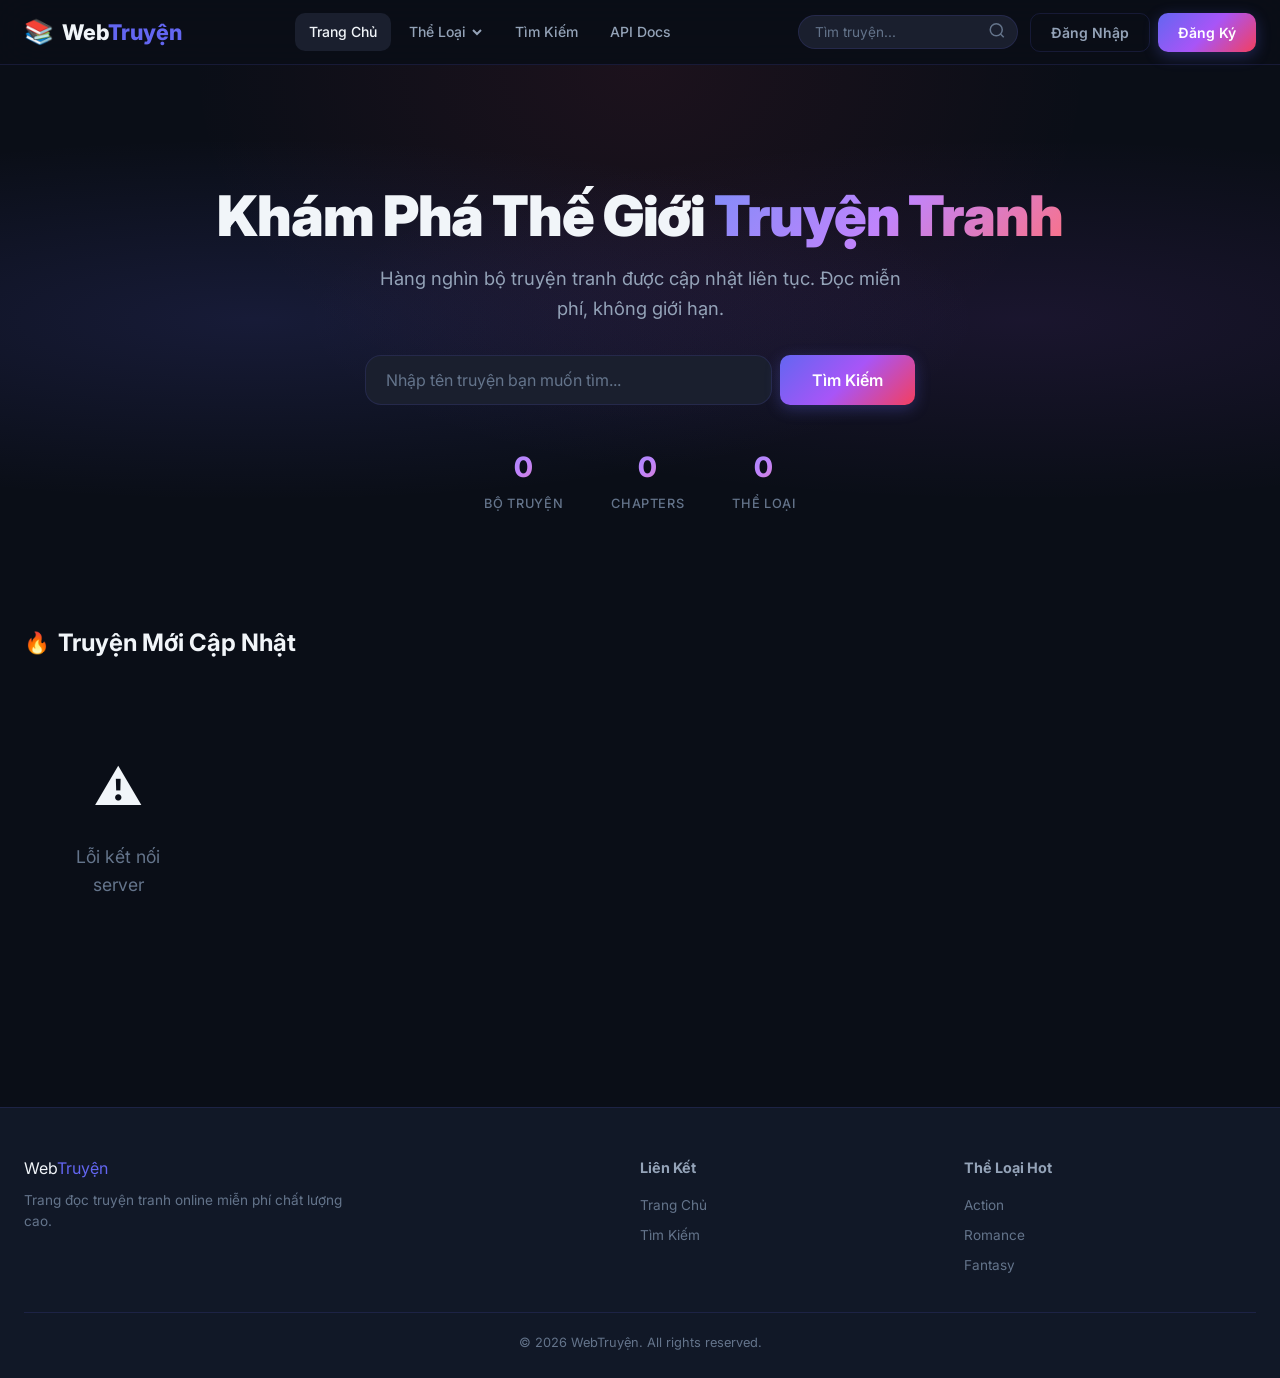
==== index.html @ 00244dda "update" ====
<!DOCTYPE html>
<html lang="vi">
<head>
    <meta charset="UTF-8">
    <meta name="viewport" content="width=device-width, initial-scale=1.0">
    <title>WebTruyện - Đọc Truyện Tranh Online Miễn Phí</title>
    <meta name="description" content="WebTruyện - Trang đọc truyện tranh online miễn phí với hàng nghìn bộ truyện cập nhật liên tục. Manga, Manhwa, Manhua chất lượng cao.">
    <link rel="preconnect" href="https://fonts.googleapis.com">
    <link rel="preconnect" href="https://fonts.gstatic.com" crossorigin>
    <link href="https://fonts.googleapis.com/css2?family=Inter:wght@300;400;500;600;700;800;900&display=swap" rel="stylesheet">
    <link rel="stylesheet" href="styles.css">
</head>
<body>
    <!-- Header -->
    <header id="main-header" class="header">
        <div class="header-inner container">
            <a href="#" class="logo" id="logo-link" onclick="navigateTo('home')">
                <span class="logo-icon">📚</span>
                <span class="logo-text">Web<span class="logo-accent">Truyện</span></span>
            </a>
            <nav class="nav" id="main-nav">
                <a href="#" class="nav-link active" data-page="home" onclick="navigateTo('home')">Trang Chủ</a>
                <div class="nav-dropdown" id="genre-dropdown">
                    <a href="#" class="nav-link dropdown-trigger">Thể Loại <svg width="12" height="12" viewBox="0 0 12 12"><path d="M2 4l4 4 4-4" fill="none" stroke="currentColor" stroke-width="2"/></svg></a>
                    <div class="dropdown-menu" id="genre-menu"></div>
                </div>
                <a href="#" class="nav-link" data-page="search" onclick="navigateTo('search')">Tìm Kiếm</a>
                <a href="admin.html" class="nav-link" data-page="admin" id="nav-admin" style="display:none">Admin</a>
                <a href="Swagger UI.html" class="nav-link" target="_blank">API Docs</a>
            </nav>
            <div class="header-actions">
                <div class="search-bar" id="header-search">
                    <input type="text" id="search-input" placeholder="Tìm truyện..." autocomplete="off">
                    <button id="search-btn" onclick="handleSearch()">
                        <svg width="18" height="18" viewBox="0 0 24 24" fill="none" stroke="currentColor" stroke-width="2"><circle cx="11" cy="11" r="8"/><path d="m21 21-4.35-4.35"/></svg>
                    </button>
                    <div class="search-suggestions" id="search-suggestions"></div>
                </div>
                <div class="auth-buttons" id="auth-buttons">
                    <button class="btn btn-ghost" id="login-btn" onclick="showModal('login')">Đăng Nhập</button>
                    <button class="btn btn-primary" id="register-btn" onclick="showModal('register')">Đăng Ký</button>
                </div>
                <div class="user-menu" id="user-menu" style="display:none">
                    <button class="user-avatar-btn" id="user-avatar-btn" onclick="toggleUserDropdown()">
                        <img src="" alt="avatar" id="user-avatar-img" class="user-avatar">
                        <span id="user-name-display"></span>
                    </button>
                    <div class="user-dropdown" id="user-dropdown">
                        <a href="#" onclick="document.getElementById('avatar-upload').click()">🖼️ Đổi Avatar</a>
                        <input type="file" id="avatar-upload" style="display:none" accept="image/*" onchange="handleAvatarChange(event)">
                        <a href="#" onclick="navigateTo('follows')">📖 Truyện Theo Dõi</a>
                        <hr>
                        <a href="#" onclick="logout()">🚪 Đăng Xuất</a>
                    </div>
                </div>
                <button class="mobile-menu-btn" id="mobile-menu-btn" onclick="toggleMobileMenu()">
                    <span></span><span></span><span></span>
                </button>
            </div>
        </div>
    </header>

    <!-- Mobile Menu Overlay -->
    <div class="mobile-menu-overlay" id="mobile-menu-overlay" onclick="toggleMobileMenu()"></div>
    <div class="mobile-menu" id="mobile-menu">
        <div class="mobile-menu-header">
            <span class="logo-text">Web<span class="logo-accent">Truyện</span></span>
            <button onclick="toggleMobileMenu()" class="close-btn">&times;</button>
        </div>
        <div class="mobile-menu-links">
            <a href="#" onclick="navigateTo('home'); toggleMobileMenu()">🏠 Trang Chủ</a>
            <a href="#" onclick="navigateTo('search'); toggleMobileMenu()">🔍 Tìm Kiếm</a>
            <a href="#" onclick="navigateTo('follows'); toggleMobileMenu()">📖 Theo Dõi</a>
            <a href="admin.html" id="mobile-nav-admin" style="display:none">⚙️ Admin</a>
            <a href="Swagger UI.html" target="_blank">📚 API Docs</a>
        </div>
    </div>

    <!-- Main Content -->
    <main id="main-content">
        <!-- Home Page -->
        <section id="page-home" class="page active">
            <div class="hero">
                <div class="hero-bg"></div>
                <div class="container hero-content">
                    <h1 class="hero-title">Khám Phá Thế Giới <span class="gradient-text">Truyện Tranh</span></h1>
                    <p class="hero-subtitle">Hàng nghìn bộ truyện tranh được cập nhật liên tục. Đọc miễn phí, không giới hạn.</p>
                    <div class="hero-search">
                        <input type="text" id="hero-search-input" placeholder="Nhập tên truyện bạn muốn tìm..." onkeypress="if(event.key==='Enter') heroSearch()">
                        <button onclick="heroSearch()" class="btn btn-primary btn-lg">Tìm Kiếm</button>
                    </div>
                    <div class="hero-stats" id="hero-stats">
                        <div class="stat"><span class="stat-num" id="stat-comics">0</span><span class="stat-label">Bộ Truyện</span></div>
                        <div class="stat"><span class="stat-num" id="stat-chapters">0</span><span class="stat-label">Chapters</span></div>
                        <div class="stat"><span class="stat-num" id="stat-genres">0</span><span class="stat-label">Thể Loại</span></div>
                    </div>
                </div>
            </div>

            <!-- Genre Tags -->
            <div class="container">
                <div class="genre-tags" id="genre-tags"></div>
            </div>

            <!-- Comics Grid -->
            <div class="container">
                <div class="section-header">
                    <h2 class="section-title">
                        <span class="title-icon">🔥</span>
                        Truyện Mới Cập Nhật
                    </h2>
                </div>
                <div class="comics-grid" id="comics-grid"></div>
                <div class="loading-spinner" id="loading-home" style="display:none">
                    <div class="spinner"></div>
                    <p>Đang tải...</p>
                </div>
                <div class="pagination" id="pagination-home"></div>
            </div>
        </section>

        <!-- Search Page -->
        <section id="page-search" class="page">
            <div class="container page-padding">
                <h2 class="page-title">🔍 Kết Quả Tìm Kiếm</h2>
                <p class="search-query-text" id="search-query-text"></p>
                <div class="comics-grid" id="search-results"></div>
                <div class="loading-spinner" id="loading-search" style="display:none">
                    <div class="spinner"></div>
                    <p>Đang tìm kiếm...</p>
                </div>
                <div class="empty-state" id="empty-search" style="display:none">
                    <span class="empty-icon">🔍</span>
                    <p>Không tìm thấy kết quả nào</p>
                </div>
            </div>
        </section>

        <!-- Genre Page -->
        <section id="page-genre" class="page">
            <div class="container page-padding">
                <h2 class="page-title" id="genre-page-title">📂 Thể Loại</h2>
                <div class="comics-grid" id="genre-results"></div>
                <div class="loading-spinner" id="loading-genre" style="display:none">
                    <div class="spinner"></div>
                    <p>Đang tải...</p>
                </div>
            </div>
        </section>

        <!-- Comic Detail Page -->
        <section id="page-detail" class="page">
            <div class="comic-detail-wrapper">
                <div class="comic-detail-banner" id="detail-banner"></div>
                <div class="container page-padding">
                    <div class="comic-detail" id="comic-detail"></div>
                    <!-- Chapters list -->
                    <div class="chapters-section" id="chapters-section"></div>
                    <!-- Comments -->
                    <div class="comments-section" id="comments-section"></div>
                </div>
            </div>
        </section>

        <!-- Reading Page -->
        <section id="page-reading" class="page">
            <div class="reading-header" id="reading-header">
                <button class="btn btn-ghost" onclick="history.back()">← Quay lại</button>
                <span id="reading-title"></span>
            </div>
            <div class="reading-content" id="reading-content"></div>
        </section>

        <!-- Follows Page -->
        <section id="page-follows" class="page">
            <div class="container page-padding">
                <h2 class="page-title">📖 Truyện Theo Dõi</h2>
                <div class="comics-grid" id="follows-grid"></div>
                <div class="loading-spinner" id="loading-follows" style="display:none">
                    <div class="spinner"></div>
                    <p>Đang tải...</p>
                </div>
                <div class="empty-state" id="empty-follows" style="display:none">
                    <span class="empty-icon">📖</span>
                    <p>Bạn chưa theo dõi truyện nào</p>
                </div>
            </div>
        </section>
    </main>

    <!-- Footer -->
    <footer class="footer">
        <div class="container">
            <div class="footer-content">
                <div class="footer-brand">
                    <span class="logo-text">Web<span class="logo-accent">Truyện</span></span>
                    <p>Trang đọc truyện tranh online miễn phí chất lượng cao.</p>
                </div>
                <div class="footer-links">
                    <h4>Liên Kết</h4>
                    <a href="#" onclick="navigateTo('home')">Trang Chủ</a>
                    <a href="#" onclick="navigateTo('search')">Tìm Kiếm</a>
                </div>
                <div class="footer-links">
                    <h4>Thể Loại Hot</h4>
                    <a href="#" onclick="loadGenre('6508654905d5791ad671a491','Action')">Action</a>
                    <a href="#" onclick="loadGenre('6508654905d5791ad671a4ea','Romance')">Romance</a>
                    <a href="#" onclick="loadGenre('6508654905d5791ad671a4c7','Fantasy')">Fantasy</a>
                </div>
            </div>
            <div class="footer-bottom">
                <p>© 2026 WebTruyện. All rights reserved.</p>
            </div>
        </div>
    </footer>

    <!-- Auth Modal -->
    <div class="modal-overlay" id="modal-overlay" onclick="closeModal()"></div>
    <div class="modal" id="auth-modal">
        <button class="modal-close" onclick="closeModal()">&times;</button>
        
        <!-- Login Form -->
        <div id="login-form" class="modal-form">
            <h2 class="modal-title">Đăng Nhập</h2>
            <p class="modal-subtitle">Chào mừng bạn quay trở lại!</p>
            <div class="form-group">
                <label for="login-email">Email / Username</label>
                <input type="text" id="login-email" placeholder="Nhập email hoặc tên đăng nhập">
            </div>
            <div class="form-group">
                <label for="login-password">Mật khẩu</label>
                <input type="password" id="login-password" placeholder="Nhập mật khẩu" onkeypress="if(event.key==='Enter') handleLogin()">
            </div>
            <button class="btn btn-primary btn-full" onclick="handleLogin()">Đăng Nhập</button>
            <p class="modal-switch">Chưa có tài khoản? <a href="#" onclick="showModal('register')">Đăng ký ngay</a></p>
        </div>

        <!-- Register Form -->
        <div id="register-form" class="modal-form" style="display:none">
            <h2 class="modal-title">Đăng Ký</h2>
            <p class="modal-subtitle">Tạo tài khoản mới</p>
            <div class="form-group">
                <label for="reg-email">Email</label>
                <input type="email" id="reg-email" placeholder="Nhập email">
            </div>
            <div class="form-group">
                <label for="reg-username">Tên người dùng</label>
                <input type="text" id="reg-username" placeholder="Nhập tên người dùng">
            </div>
            <div class="form-group">
                <label for="reg-password">Mật khẩu</label>
                <input type="password" id="reg-password" placeholder="Nhập mật khẩu" onkeypress="if(event.key==='Enter') handleRegister()">
            </div>
            <button class="btn btn-primary btn-full" onclick="handleRegister()">Đăng Ký</button>
            <p class="modal-switch">Đã có tài khoản? <a href="#" onclick="showModal('login')">Đăng nhập</a></p>
        </div>
    </div>

    <!-- Toast -->
    <div class="toast-container" id="toast-container"></div>

    <script src="app.js"></script>
</body>
</html>
---- styles.css ----
/* =============================================
   DESIGN SYSTEM - WebTruyện
   ============================================= */

:root {
    /* Colors */
    --bg-primary: #0a0e17;
    --bg-secondary: #111827;
    --bg-card: #1a1f2e;
    --bg-card-hover: #232940;
    --bg-elevated: #1e2435;
    --bg-glass: rgba(26, 31, 46, 0.85);
    
    --accent-primary: #6366f1;
    --accent-primary-hover: #818cf8;
    --accent-secondary: #f43f5e;
    --accent-gradient: linear-gradient(135deg, #6366f1 0%, #a855f7 50%, #f43f5e 100%);
    --accent-gradient-text: linear-gradient(135deg, #818cf8 0%, #c084fc 50%, #fb7185 100%);
    
    --text-primary: #f1f5f9;
    --text-secondary: #94a3b8;
    --text-muted: #64748b;
    --text-accent: #818cf8;
    
    --border-color: rgba(99, 102, 241, 0.15);
    --border-hover: rgba(99, 102, 241, 0.3);
    
    --shadow-sm: 0 2px 8px rgba(0,0,0,0.3);
    --shadow-md: 0 4px 20px rgba(0,0,0,0.4);
    --shadow-lg: 0 8px 40px rgba(0,0,0,0.5);
    --shadow-glow: 0 0 30px rgba(99, 102, 241, 0.15);
    
    /* Spacing */
    --gap-xs: 0.25rem;
    --gap-sm: 0.5rem;
    --gap-md: 1rem;
    --gap-lg: 1.5rem;
    --gap-xl: 2rem;
    --gap-2xl: 3rem;
    
    /* Border Radius */
    --radius-sm: 6px;
    --radius-md: 10px;
    --radius-lg: 16px;
    --radius-xl: 24px;
    --radius-full: 9999px;
    
    /* Transitions */
    --transition-fast: 0.15s ease;
    --transition-base: 0.25s ease;
    --transition-slow: 0.4s cubic-bezier(0.4, 0, 0.2, 1);
}

/* =============================================
   RESET & BASE
   ============================================= */
*, *::before, *::after {
    box-sizing: border-box;
    margin: 0;
    padding: 0;
}

html {
    scroll-behavior: smooth;
    font-size: 16px;
}

body {
    font-family: 'Inter', -apple-system, BlinkMacSystemFont, sans-serif;
    background: var(--bg-primary);
    color: var(--text-primary);
    line-height: 1.6;
    min-height: 100vh;
    overflow-x: hidden;
    -webkit-font-smoothing: antialiased;
}

a {
    color: inherit;
    text-decoration: none;
}

img {
    max-width: 100%;
    display: block;
}

button {
    font-family: inherit;
    cursor: pointer;
    border: none;
    outline: none;
}

input {
    font-family: inherit;
    outline: none;
}

/* =============================================
   UTILITIES
   ============================================= */
.container {
    max-width: 1280px;
    margin: 0 auto;
    padding: 0 1.5rem;
}

.page { display: none; }
.page.active { display: block; }

.page-padding { padding-top: 2rem; padding-bottom: 3rem; }

.gradient-text {
    background: var(--accent-gradient-text);
    -webkit-background-clip: text;
    -webkit-text-fill-color: transparent;
    background-clip: text;
}

/* =============================================
   BUTTONS
   ============================================= */
.btn {
    display: inline-flex;
    align-items: center;
    justify-content: center;
    gap: 0.5rem;
    padding: 0.625rem 1.25rem;
    border-radius: var(--radius-md);
    font-size: 0.875rem;
    font-weight: 600;
    transition: all var(--transition-base);
    border: none;
    cursor: pointer;
    white-space: nowrap;
}

.btn-primary {
    background: var(--accent-gradient);
    color: white;
    box-shadow: 0 4px 15px rgba(99, 102, 241, 0.3);
}
.btn-primary:hover {
    transform: translateY(-2px);
    box-shadow: 0 6px 25px rgba(99, 102, 241, 0.4);
}

.btn-ghost {
    background: transparent;
    color: var(--text-secondary);
    border: 1px solid var(--border-color);
}
.btn-ghost:hover {
    background: var(--bg-card);
    color: var(--text-primary);
    border-color: var(--border-hover);
}

.btn-full { width: 100%; }
.btn-lg { padding: 0.875rem 2rem; font-size: 1rem; }

.btn-follow {
    background: var(--accent-primary);
    color: white;
    padding: 0.5rem 1.25rem;
    border-radius: var(--radius-full);
    font-size: 0.8rem;
    font-weight: 600;
}
.btn-follow.following {
    background: var(--accent-secondary);
}
.btn-follow:hover {
    transform: translateY(-1px);
    box-shadow: 0 4px 12px rgba(99, 102, 241, 0.3);
}

/* =============================================
   HEADER
   ============================================= */
.header {
    position: fixed;
    top: 0;
    left: 0;
    right: 0;
    z-index: 1000;
    background: rgba(10, 14, 23, 0.9);
    backdrop-filter: blur(20px);
    border-bottom: 1px solid var(--border-color);
    transition: all var(--transition-base);
}

.header.scrolled {
    background: rgba(10, 14, 23, 0.98);
    box-shadow: var(--shadow-md);
}

.header-inner {
    display: flex;
    align-items: center;
    justify-content: space-between;
    height: 64px;
    gap: 1.5rem;
}

.logo {
    display: flex;
    align-items: center;
    gap: 0.5rem;
    font-size: 1.35rem;
    font-weight: 800;
    flex-shrink: 0;
}
.logo-icon { font-size: 1.5rem; }
.logo-text { color: var(--text-primary); }
.logo-accent { color: var(--accent-primary); }

.nav {
    display: flex;
    align-items: center;
    gap: 0.25rem;
}

.nav-link {
    padding: 0.5rem 0.875rem;
    border-radius: var(--radius-md);
    font-size: 0.875rem;
    font-weight: 500;
    color: var(--text-secondary);
    transition: all var(--transition-base);
    display: flex;
    align-items: center;
    gap: 0.35rem;
}
.nav-link:hover, .nav-link.active {
    color: var(--text-primary);
    background: var(--bg-card);
}

/* Dropdown */
.nav-dropdown { position: relative; }
.dropdown-menu {
    position: absolute;
    top: calc(100% + 0.5rem);
    left: 50%;
    transform: translateX(-50%);
    background: var(--bg-elevated);
    border: 1px solid var(--border-color);
    border-radius: var(--radius-lg);
    padding: 1rem;
    display: none;
    width: 520px;
    max-height: 400px;
    overflow-y: auto;
    box-shadow: var(--shadow-lg);
    z-index: 100;
    flex-wrap: wrap;
    gap: 0.4rem;
}
.nav-dropdown:hover .dropdown-menu { display: flex; }
.dropdown-menu a {
    padding: 0.4rem 0.75rem;
    border-radius: var(--radius-full);
    font-size: 0.8rem;
    color: var(--text-secondary);
    background: var(--bg-card);
    transition: all var(--transition-fast);
    white-space: nowrap;
}
.dropdown-menu a:hover {
    background: var(--accent-primary);
    color: white;
}

/* Header search */
.header-actions {
    display: flex;
    align-items: center;
    gap: 0.75rem;
}

.search-bar {
    position: relative;
}
.search-bar input {
    width: 220px;
    padding: 0.5rem 2.5rem 0.5rem 1rem;
    background: var(--bg-card);
    border: 1px solid var(--border-color);
    border-radius: var(--radius-full);
    color: var(--text-primary);
    font-size: 0.85rem;
    transition: all var(--transition-base);
}
.search-bar input:focus {
    border-color: var(--accent-primary);
    box-shadow: 0 0 0 3px rgba(99, 102, 241, 0.1);
    width: 280px;
}
.search-bar input::placeholder { color: var(--text-muted); }
.search-bar button {
    position: absolute;
    right: 0.5rem;
    top: 50%;
    transform: translateY(-50%);
    background: none;
    color: var(--text-muted);
    padding: 0.25rem;
}
.search-bar button:hover { color: var(--accent-primary); }

.search-suggestions {
    position: absolute;
    top: calc(100% + 0.5rem);
    left: 0;
    right: 0;
    background: var(--bg-elevated);
    border: 1px solid var(--border-color);
    border-radius: var(--radius-md);
    display: none;
    max-height: 300px;
    overflow-y: auto;
    box-shadow: var(--shadow-lg);
    z-index: 200;
}
.search-suggestions.active { display: block; }
.search-suggestion-item {
    display: flex;
    align-items: center;
    gap: 0.75rem;
    padding: 0.625rem 0.875rem;
    cursor: pointer;
    transition: background var(--transition-fast);
}
.search-suggestion-item:hover { background: var(--bg-card); }
.search-suggestion-item img {
    width: 36px;
    height: 48px;
    object-fit: cover;
    border-radius: var(--radius-sm);
}
.search-suggestion-item span {
    font-size: 0.85rem;
    color: var(--text-primary);
}

/* Auth */
.auth-buttons { display: flex; gap: 0.5rem; }

/* User Menu */
.user-menu { position: relative; }
.user-avatar-btn {
    display: flex;
    align-items: center;
    gap: 0.5rem;
    background: var(--bg-card);
    border: 1px solid var(--border-color);
    border-radius: var(--radius-full);
    padding: 0.25rem 0.75rem 0.25rem 0.25rem;
    color: var(--text-primary);
    font-size: 0.85rem;
    font-weight: 500;
    transition: all var(--transition-base);
}
.user-avatar-btn:hover { border-color: var(--accent-primary); }
.user-avatar {
    width: 32px;
    height: 32px;
    border-radius: 50%;
    object-fit: cover;
    background: var(--accent-primary);
}
.user-dropdown {
    position: absolute;
    top: calc(100% + 0.5rem);
    right: 0;
    background: var(--bg-elevated);
    border: 1px solid var(--border-color);
    border-radius: var(--radius-md);
    min-width: 180px;
    box-shadow: var(--shadow-lg);
    display: none;
    overflow: hidden;
}
.user-dropdown.active { display: block; }
.user-dropdown a {
    display: block;
    padding: 0.75rem 1rem;
    font-size: 0.85rem;
    color: var(--text-secondary);
    transition: all var(--transition-fast);
}
.user-dropdown a:hover {
    background: var(--bg-card);
    color: var(--text-primary);
}
.user-dropdown hr {
    border: none;
    border-top: 1px solid var(--border-color);
}

/* Mobile */
.mobile-menu-btn {
    display: none;
    flex-direction: column;
    gap: 4px;
    background: none;
    padding: 0.5rem;
}
.mobile-menu-btn span {
    width: 22px;
    height: 2px;
    background: var(--text-primary);
    border-radius: 2px;
    transition: all var(--transition-base);
}

.mobile-menu-overlay {
    position: fixed;
    inset: 0;
    background: rgba(0,0,0,0.6);
    z-index: 1100;
    display: none;
}
.mobile-menu-overlay.active { display: block; }

.mobile-menu {
    position: fixed;
    top: 0;
    right: -300px;
    width: 280px;
    height: 100vh;
    background: var(--bg-secondary);
    z-index: 1200;
    transition: right var(--transition-slow);
    padding: 1.5rem;
    overflow-y: auto;
}
.mobile-menu.active { right: 0; }
.mobile-menu-header {
    display: flex;
    justify-content: space-between;
    align-items: center;
    margin-bottom: 2rem;
}
.close-btn {
    background: none;
    color: var(--text-secondary);
    font-size: 1.5rem;
}
.mobile-menu-links {
    display: flex;
    flex-direction: column;
    gap: 0.25rem;
}
.mobile-menu-links a {
    padding: 0.75rem;
    border-radius: var(--radius-md);
    font-size: 0.95rem;
    color: var(--text-secondary);
    transition: all var(--transition-fast);
}
.mobile-menu-links a:hover {
    background: var(--bg-card);
    color: var(--text-primary);
}

/* =============================================
   HERO
   ============================================= */
.hero {
    position: relative;
    padding: 120px 0 60px;
    overflow: hidden;
    margin-top: 64px;
}

.hero-bg {
    position: absolute;
    inset: 0;
    background: 
        radial-gradient(ellipse at 20% 50%, rgba(99, 102, 241, 0.15) 0%, transparent 50%),
        radial-gradient(ellipse at 80% 50%, rgba(168, 85, 247, 0.1) 0%, transparent 50%),
        radial-gradient(ellipse at 50% 0%, rgba(244, 63, 94, 0.08) 0%, transparent 50%);
}

.hero-content {
    position: relative;
    text-align: center;
}

.hero-title {
    font-size: clamp(2rem, 5vw, 3.5rem);
    font-weight: 900;
    line-height: 1.15;
    margin-bottom: 1rem;
    letter-spacing: -0.02em;
}

.hero-subtitle {
    font-size: clamp(0.95rem, 2vw, 1.15rem);
    color: var(--text-secondary);
    max-width: 550px;
    margin: 0 auto 2rem;
}

.hero-search {
    display: flex;
    max-width: 550px;
    margin: 0 auto 2.5rem;
    gap: 0.5rem;
}
.hero-search input {
    flex: 1;
    padding: 0.875rem 1.25rem;
    background: var(--bg-card);
    border: 1px solid var(--border-color);
    border-radius: var(--radius-lg);
    color: var(--text-primary);
    font-size: 1rem;
    transition: all var(--transition-base);
}
.hero-search input:focus {
    border-color: var(--accent-primary);
    box-shadow: 0 0 0 3px rgba(99, 102, 241, 0.15);
}
.hero-search input::placeholder { color: var(--text-muted); }

.hero-stats {
    display: flex;
    justify-content: center;
    gap: 3rem;
}
.stat { text-align: center; }
.stat-num {
    display: block;
    font-size: 1.75rem;
    font-weight: 800;
    background: var(--accent-gradient-text);
    -webkit-background-clip: text;
    -webkit-text-fill-color: transparent;
    background-clip: text;
}
.stat-label {
    font-size: 0.8rem;
    color: var(--text-muted);
    text-transform: uppercase;
    letter-spacing: 0.05em;
    font-weight: 500;
}

/* =============================================
   GENRE TAGS
   ============================================= */
.genre-tags {
    display: flex;
    flex-wrap: wrap;
    gap: 0.4rem;
    padding: 1.5rem 0;
    justify-content: center;
}
.genre-tag {
    padding: 0.4rem 0.9rem;
    background: var(--bg-card);
    border: 1px solid var(--border-color);
    border-radius: var(--radius-full);
    font-size: 0.8rem;
    color: var(--text-secondary);
    cursor: pointer;
    transition: all var(--transition-base);
    white-space: nowrap;
}
.genre-tag:hover {
    background: var(--accent-primary);
    color: white;
    border-color: var(--accent-primary);
    transform: translateY(-1px);
}

/* =============================================
   SECTION HEADER
   ============================================= */
.section-header {
    display: flex;
    justify-content: space-between;
    align-items: center;
    margin-bottom: 1.5rem;
}
.section-title {
    font-size: 1.5rem;
    font-weight: 700;
    display: flex;
    align-items: center;
    gap: 0.5rem;
}
.title-icon { font-size: 1.3rem; }

.page-title {
    font-size: 1.75rem;
    font-weight: 700;
    margin-bottom: 1.5rem;
}

/* =============================================
   COMICS GRID
   ============================================= */
.comics-grid {
    display: grid;
    grid-template-columns: repeat(auto-fill, minmax(180px, 1fr));
    gap: 1.25rem;
    margin-bottom: 2rem;
}

.comic-card {
    background: var(--bg-card);
    border-radius: var(--radius-lg);
    overflow: hidden;
    border: 1px solid var(--border-color);
    transition: all var(--transition-slow);
    cursor: pointer;
    position: relative;
}
.comic-card:hover {
    transform: translateY(-6px);
    box-shadow: var(--shadow-glow), var(--shadow-lg);
    border-color: var(--border-hover);
}

.comic-card-thumb {
    position: relative;
    aspect-ratio: 3/4;
    overflow: hidden;
}
.comic-card-thumb img {
    width: 100%;
    height: 100%;
    object-fit: cover;
    transition: transform var(--transition-slow);
}
.comic-card:hover .comic-card-thumb img {
    transform: scale(1.08);
}

.comic-card-overlay {
    position: absolute;
    inset: 0;
    background: linear-gradient(to top, rgba(0,0,0,0.8) 0%, transparent 50%);
    opacity: 0;
    transition: opacity var(--transition-base);
    display: flex;
    align-items: flex-end;
    padding: 1rem;
}
.comic-card:hover .comic-card-overlay { opacity: 1; }
.comic-card-overlay span {
    font-size: 0.75rem;
    color: rgba(255,255,255,0.9);
    font-weight: 500;
}

.comic-chapter-badge {
    position: absolute;
    top: 0.5rem;
    left: 0.5rem;
    background: var(--accent-gradient);
    color: white;
    padding: 0.2rem 0.6rem;
    border-radius: var(--radius-full);
    font-size: 0.7rem;
    font-weight: 700;
    box-shadow: var(--shadow-sm);
}

.comic-card-info {
    padding: 0.75rem;
}
.comic-card-name {
    font-size: 0.85rem;
    font-weight: 600;
    color: var(--text-primary);
    display: -webkit-box;
    -webkit-line-clamp: 2;
    -webkit-box-orient: vertical;
    overflow: hidden;
    line-height: 1.35;
    margin-bottom: 0.35rem;
    transition: color var(--transition-fast);
}
.comic-card:hover .comic-card-name { color: var(--text-accent); }

.comic-card-meta {
    font-size: 0.7rem;
    color: var(--text-muted);
}

/* =============================================
   PAGINATION
   ============================================= */
.pagination {
    display: flex;
    justify-content: center;
    align-items: center;
    gap: 0.35rem;
    padding: 2rem 0;
    flex-wrap: wrap;
}
.page-btn {
    min-width: 40px;
    height: 40px;
    display: flex;
    align-items: center;
    justify-content: center;
    border-radius: var(--radius-md);
    font-size: 0.85rem;
    font-weight: 600;
    background: var(--bg-card);
    color: var(--text-secondary);
    border: 1px solid var(--border-color);
    transition: all var(--transition-base);
    cursor: pointer;
    padding: 0 0.5rem;
}
.page-btn:hover:not(.active):not(:disabled) {
    background: var(--bg-card-hover);
    color: var(--text-primary);
    border-color: var(--border-hover);
}
.page-btn.active {
    background: var(--accent-gradient);
    color: white;
    border-color: transparent;
    box-shadow: 0 4px 12px rgba(99, 102, 241, 0.3);
}
.page-btn:disabled {
    opacity: 0.4;
    cursor: not-allowed;
}

/* =============================================
   LOADING
   ============================================= */
.loading-spinner {
    display: flex;
    flex-direction: column;
    align-items: center;
    gap: 1rem;
    padding: 3rem;
}
.spinner {
    width: 40px;
    height: 40px;
    border: 3px solid var(--border-color);
    border-top-color: var(--accent-primary);
    border-radius: 50%;
    animation: spin 0.8s linear infinite;
}
@keyframes spin { to { transform: rotate(360deg); } }

.loading-spinner p {
    color: var(--text-muted);
    font-size: 0.9rem;
}

.empty-state {
    text-align: center;
    padding: 4rem 2rem;
}
.empty-icon { font-size: 3rem; display: block; margin-bottom: 1rem; }
.empty-state p { color: var(--text-muted); font-size: 1.1rem; }

/* =============================================
   COMIC DETAIL
   ============================================= */
.comic-detail-wrapper {
    margin-top: 64px;
    position: relative;
}

.comic-detail-banner {
    height: 300px;
    background-size: cover;
    background-position: center;
    position: relative;
}
.comic-detail-banner::after {
    content: '';
    position: absolute;
    inset: 0;
    background: linear-gradient(to bottom, rgba(10,14,23,0.3) 0%, var(--bg-primary) 100%);
}

.comic-detail {
    display: grid;
    grid-template-columns: 220px 1fr;
    gap: 2rem;
    margin-top: -120px;
    position: relative;
    z-index: 1;
}

.comic-detail-cover {
    border-radius: var(--radius-lg);
    overflow: hidden;
    box-shadow: var(--shadow-lg);
    border: 3px solid var(--border-color);
    aspect-ratio: 3/4;
}
.comic-detail-cover img {
    width: 100%;
    height: 100%;
    object-fit: cover;
}

.comic-detail-info { padding-top: 1rem; }
.comic-detail-name {
    font-size: 1.75rem;
    font-weight: 800;
    margin-bottom: 0.35rem;
    line-height: 1.2;
}
.comic-detail-origin {
    font-size: 0.95rem;
    color: var(--text-muted);
    margin-bottom: 1rem;
}

.comic-detail-badges {
    display: flex;
    flex-wrap: wrap;
    gap: 0.5rem;
    margin-bottom: 1.25rem;
}
.badge {
    padding: 0.3rem 0.75rem;
    border-radius: var(--radius-full);
    font-size: 0.75rem;
    font-weight: 600;
}
.badge-status {
    background: rgba(99, 102, 241, 0.15);
    color: var(--accent-primary-hover);
}
.badge-chapter {
    background: rgba(244, 63, 94, 0.15);
    color: #fb7185;
}

.comic-detail-actions {
    display: flex;
    gap: 0.75rem;
    flex-wrap: wrap;
    margin-bottom: 1.5rem;
}

.comic-detail-updated {
    font-size: 0.85rem;
    color: var(--text-muted);
}

/* Chapters */
.chapters-section {
    margin-top: 2.5rem;
}
.chapters-title {
    font-size: 1.25rem;
    font-weight: 700;
    margin-bottom: 1rem;
    display: flex;
    align-items: center;
    gap: 0.5rem;
}

.chapters-list {
    display: grid;
    grid-template-columns: repeat(auto-fill, minmax(250px, 1fr));
    gap: 0.5rem;
    max-height: 500px;
    overflow-y: auto;
    padding-right: 0.5rem;
}
.chapters-list::-webkit-scrollbar { width: 4px; }
.chapters-list::-webkit-scrollbar-track { background: transparent; }
.chapters-list::-webkit-scrollbar-thumb { background: var(--border-color); border-radius: 4px; }

.chapter-item {
    padding: 0.75rem 1rem;
    background: var(--bg-card);
    border: 1px solid var(--border-color);
    border-radius: var(--radius-md);
    cursor: pointer;
    transition: all var(--transition-base);
    display: flex;
    justify-content: space-between;
    align-items: center;
}
.chapter-item:hover {
    background: var(--bg-card-hover);
    border-color: var(--accent-primary);
    transform: translateX(4px);
}
.chapter-item-name {
    font-size: 0.85rem;
    font-weight: 500;
}
.chapter-item-title {
    font-size: 0.75rem;
    color: var(--text-muted);
}

/* Comments */
.comments-section {
    margin-top: 2.5rem;
}
.comments-title {
    font-size: 1.25rem;
    font-weight: 700;
    margin-bottom: 1rem;
}

.comment-form {
    display: flex;
    gap: 0.75rem;
    margin-bottom: 1.5rem;
}
.comment-form input {
    flex: 1;
    padding: 0.75rem 1rem;
    background: var(--bg-card);
    border: 1px solid var(--border-color);
    border-radius: var(--radius-md);
    color: var(--text-primary);
    font-size: 0.9rem;
}
.comment-form input:focus {
    border-color: var(--accent-primary);
}

.comment-list {
    display: flex;
    flex-direction: column;
    gap: 0.75rem;
}

.comment-item {
    display: flex;
    gap: 0.75rem;
    padding: 1rem;
    background: var(--bg-card);
    border-radius: var(--radius-md);
    border: 1px solid var(--border-color);
}
.comment-avatar {
    width: 36px;
    height: 36px;
    border-radius: 50%;
    background: var(--accent-gradient);
    display: flex;
    align-items: center;
    justify-content: center;
    color: white;
    font-size: 0.8rem;
    font-weight: 700;
    flex-shrink: 0;
}
.comment-body { flex: 1; }
.comment-author {
    font-size: 0.85rem;
    font-weight: 600;
    color: var(--text-accent);
    margin-bottom: 0.25rem;
}
.comment-content {
    font-size: 0.9rem;
    color: var(--text-secondary);
    line-height: 1.5;
}
.comment-time {
    font-size: 0.7rem;
    color: var(--text-muted);
    margin-top: 0.35rem;
}

/* =============================================
   READING PAGE
   ============================================= */
.reading-header {
    position: fixed;
    top: 0;
    left: 0;
    right: 0;
    height: 50px;
    background: rgba(10, 14, 23, 0.95);
    backdrop-filter: blur(10px);
    display: flex;
    align-items: center;
    gap: 1rem;
    padding: 0 1rem;
    z-index: 1000;
    border-bottom: 1px solid var(--border-color);
    font-size: 0.9rem;
    font-weight: 500;
}

.reading-content {
    margin-top: 50px;
    display: flex;
    flex-direction: column;
    align-items: center;
    background: #111;
    min-height: 100vh;
}
.reading-content img {
    max-width: 900px;
    width: 100%;
}

/* =============================================
   MODAL
   ============================================= */
.modal-overlay {
    position: fixed;
    inset: 0;
    background: rgba(0,0,0,0.7);
    z-index: 2000;
    display: none;
    backdrop-filter: blur(4px);
}
.modal-overlay.active { display: block; }

.modal {
    position: fixed;
    top: 50%;
    left: 50%;
    transform: translate(-50%, -50%) scale(0.9);
    background: var(--bg-secondary);
    border: 1px solid var(--border-color);
    border-radius: var(--radius-xl);
    padding: 2.5rem;
    width: 420px;
    max-width: 90vw;
    z-index: 2100;
    display: none;
    box-shadow: var(--shadow-lg);
    transition: transform var(--transition-slow), opacity var(--transition-slow);
    opacity: 0;
}
.modal.active {
    display: block;
    transform: translate(-50%, -50%) scale(1);
    opacity: 1;
}

.modal-close {
    position: absolute;
    top: 1rem;
    right: 1.25rem;
    background: none;
    color: var(--text-muted);
    font-size: 1.5rem;
    transition: color var(--transition-fast);
}
.modal-close:hover { color: var(--text-primary); }

.modal-title {
    font-size: 1.5rem;
    font-weight: 700;
    margin-bottom: 0.25rem;
}
.modal-subtitle {
    color: var(--text-muted);
    font-size: 0.9rem;
    margin-bottom: 1.5rem;
}

.form-group {
    margin-bottom: 1rem;
}
.form-group label {
    display: block;
    font-size: 0.8rem;
    font-weight: 600;
    color: var(--text-secondary);
    margin-bottom: 0.4rem;
}
.form-group input {
    width: 100%;
    padding: 0.75rem 1rem;
    background: var(--bg-card);
    border: 1px solid var(--border-color);
    border-radius: var(--radius-md);
    color: var(--text-primary);
    font-size: 0.9rem;
    transition: all var(--transition-base);
}
.form-group input:focus {
    border-color: var(--accent-primary);
    box-shadow: 0 0 0 3px rgba(99, 102, 241, 0.15);
}
.form-group input::placeholder { color: var(--text-muted); }

.modal-switch {
    text-align: center;
    margin-top: 1.25rem;
    font-size: 0.85rem;
    color: var(--text-muted);
}
.modal-switch a {
    color: var(--accent-primary-hover);
    font-weight: 600;
}

/* =============================================
   TOAST
   ============================================= */
.toast-container {
    position: fixed;
    bottom: 2rem;
    right: 2rem;
    z-index: 9999;
    display: flex;
    flex-direction: column;
    gap: 0.5rem;
}

.toast {
    background: var(--bg-elevated);
    border: 1px solid var(--border-color);
    border-radius: var(--radius-md);
    padding: 0.75rem 1.25rem;
    font-size: 0.85rem;
    color: var(--text-primary);
    box-shadow: var(--shadow-lg);
    animation: slideIn 0.3s ease, fadeOut 0.5s ease 2.5s forwards;
    min-width: 200px;
    max-width: 350px;
}
.toast.success { border-left: 3px solid #22c55e; }
.toast.error { border-left: 3px solid #ef4444; }
.toast.info { border-left: 3px solid var(--accent-primary); }

@keyframes slideIn {
    from { transform: translateX(100%); opacity: 0; }
    to { transform: translateX(0); opacity: 1; }
}
@keyframes fadeOut {
    from { opacity: 1; }
    to { opacity: 0; }
}

/* =============================================
   FOOTER
   ============================================= */
.footer {
    background: var(--bg-secondary);
    border-top: 1px solid var(--border-color);
    padding: 3rem 0 1.5rem;
    margin-top: 3rem;
}

.footer-content {
    display: grid;
    grid-template-columns: 2fr 1fr 1fr;
    gap: 2rem;
    margin-bottom: 2rem;
}

.footer-brand p {
    color: var(--text-muted);
    font-size: 0.85rem;
    margin-top: 0.5rem;
    max-width: 320px;
}

.footer-links h4 {
    font-size: 0.9rem;
    font-weight: 700;
    margin-bottom: 0.75rem;
    color: var(--text-secondary);
}
.footer-links a {
    display: block;
    font-size: 0.85rem;
    color: var(--text-muted);
    padding: 0.25rem 0;
    transition: color var(--transition-fast);
}
.footer-links a:hover { color: var(--accent-primary-hover); }

.footer-bottom {
    border-top: 1px solid var(--border-color);
    padding-top: 1.25rem;
    text-align: center;
    color: var(--text-muted);
    font-size: 0.8rem;
}

/* =============================================
   SCROLLBAR
   ============================================= */
body::-webkit-scrollbar { width: 8px; }
body::-webkit-scrollbar-track { background: var(--bg-primary); }
body::-webkit-scrollbar-thumb { background: var(--bg-card-hover); border-radius: 4px; }
body::-webkit-scrollbar-thumb:hover { background: var(--accent-primary); }

/* =============================================
   SKELETON LOADING
   ============================================= */
.skeleton {
    background: linear-gradient(
        90deg,
        var(--bg-card) 25%,
        var(--bg-card-hover) 50%,
        var(--bg-card) 75%
    );
    background-size: 200% 100%;
    animation: shimmer 1.5s infinite;
    border-radius: var(--radius-md);
}

@keyframes shimmer {
    0% { background-position: -200% 0; }
    100% { background-position: 200% 0; }
}

.skeleton-card {
    border-radius: var(--radius-lg);
    overflow: hidden;
    border: 1px solid var(--border-color);
}
.skeleton-thumb {
    aspect-ratio: 3/4;
    background: linear-gradient(
        90deg,
        var(--bg-card) 25%,
        var(--bg-card-hover) 50%,
        var(--bg-card) 75%
    );
    background-size: 200% 100%;
    animation: shimmer 1.5s infinite;
}
.skeleton-text {
    margin: 0.75rem;
    height: 14px;
    background: linear-gradient(
        90deg,
        var(--bg-card) 25%,
        var(--bg-card-hover) 50%,
        var(--bg-card) 75%
    );
    background-size: 200% 100%;
    animation: shimmer 1.5s infinite;
    border-radius: 4px;
}
.skeleton-text-sm {
    width: 60%;
    height: 10px;
    margin: 0 0.75rem 0.75rem;
}

/* =============================================
   RESPONSIVE
   ============================================= */
@media (max-width: 1024px) {
    .comics-grid {
        grid-template-columns: repeat(auto-fill, minmax(150px, 1fr));
    }
    .footer-content {
        grid-template-columns: 1fr 1fr;
    }
}

@media (max-width: 768px) {
    .nav { display: none; }
    .search-bar { display: none; }
    .auth-buttons { display: none; }
    .mobile-menu-btn { display: flex; }
    
    .hero { padding: 100px 0 40px; }
    .hero-stats { gap: 1.5rem; }
    .hero-search { flex-direction: column; }
    
    .comics-grid {
        grid-template-columns: repeat(auto-fill, minmax(130px, 1fr));
        gap: 0.75rem;
    }
    
    .comic-detail {
        grid-template-columns: 140px 1fr;
        gap: 1rem;
        margin-top: -80px;
    }
    .comic-detail-name { font-size: 1.25rem; }
    
    .footer-content {
        grid-template-columns: 1fr;
        gap: 1.5rem;
    }

    .chapters-list {
        grid-template-columns: 1fr;
    }
}

@media (max-width: 480px) {
    .comics-grid {
        grid-template-columns: repeat(3, 1fr);
        gap: 0.5rem;
    }
    .comic-card-info { padding: 0.5rem; }
    .comic-card-name { font-size: 0.75rem; }
    .comic-chapter-badge { font-size: 0.6rem; padding: 0.15rem 0.45rem; }
    
    .hero-title { font-size: 1.75rem; }
    .stat-num { font-size: 1.3rem; }
    
    .comic-detail {
        grid-template-columns: 110px 1fr;
        margin-top: -60px;
    }
    .comic-detail-name { font-size: 1.1rem; }
}
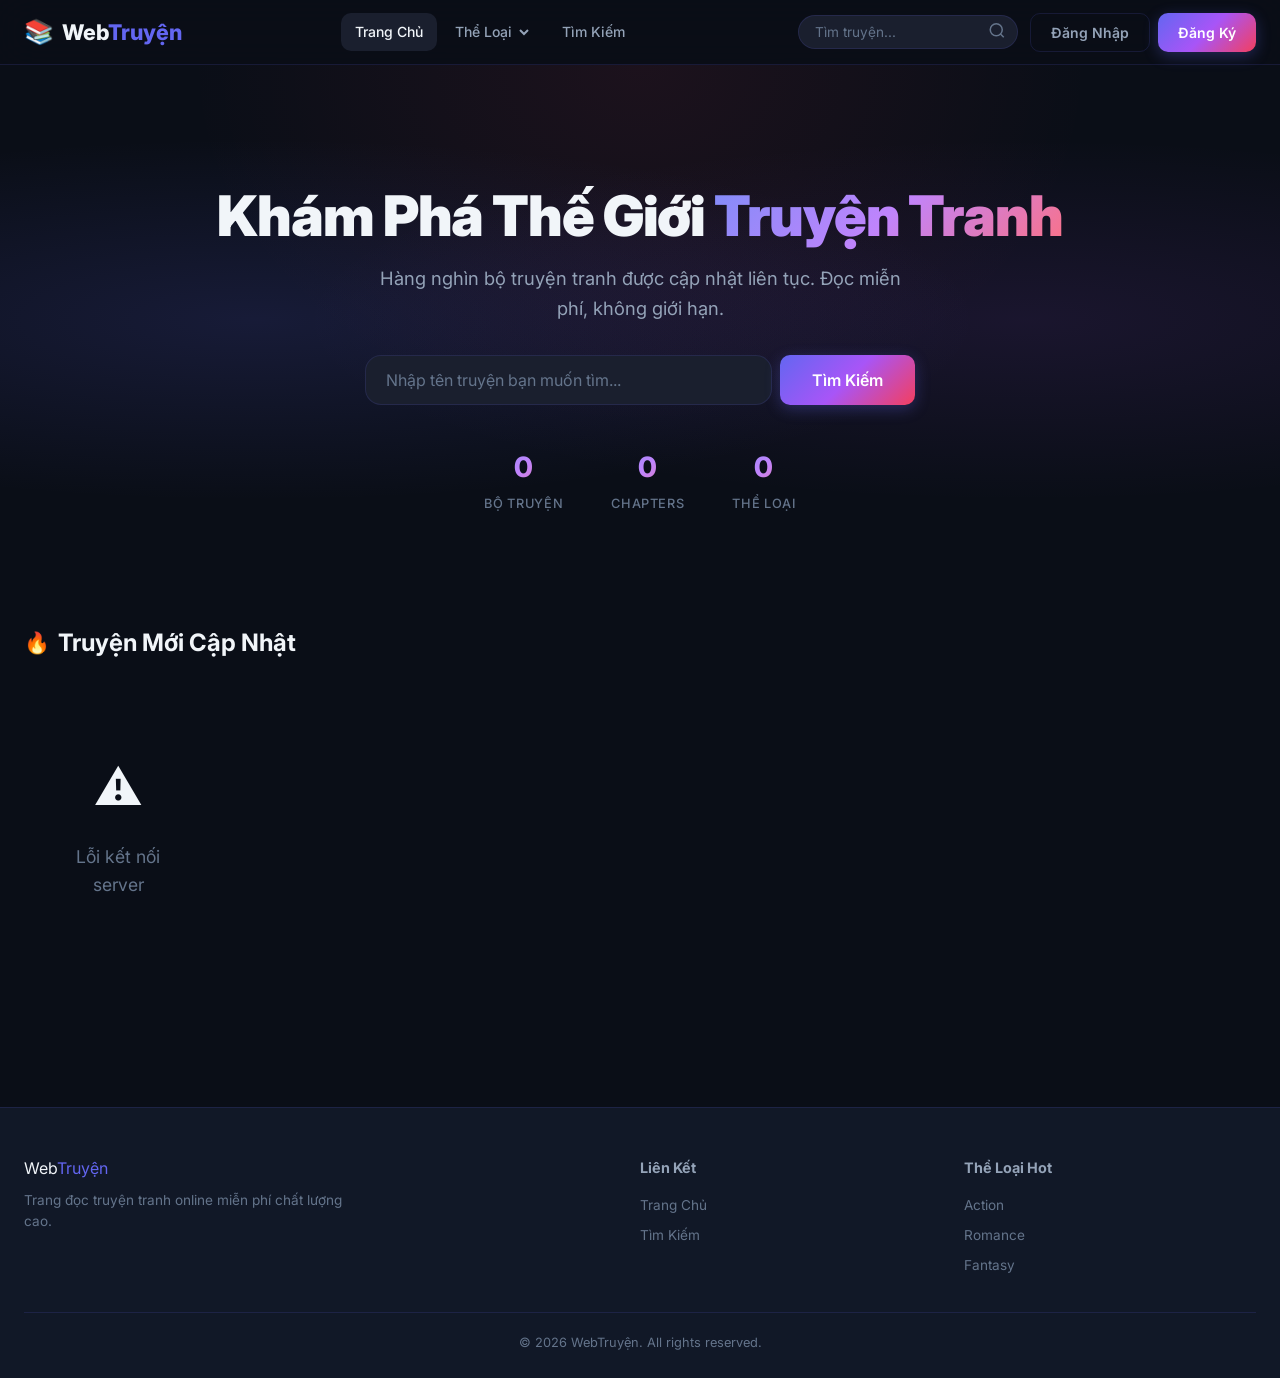
==== commit 97c3bb61: "update" ====
--- a/index.html
+++ b/index.html
@@ -26,7 +26,6 @@
                 </div>
                 <a href="#" class="nav-link" data-page="search" onclick="navigateTo('search')">Tìm Kiếm</a>
                 <a href="admin.html" class="nav-link" data-page="admin" id="nav-admin" style="display:none">Admin</a>
-                <a href="Swagger UI.html" class="nav-link" target="_blank">API Docs</a>
             </nav>
             <div class="header-actions">
                 <div class="search-bar" id="header-search">
@@ -72,7 +71,6 @@
             <a href="#" onclick="navigateTo('search'); toggleMobileMenu()">🔍 Tìm Kiếm</a>
             <a href="#" onclick="navigateTo('follows'); toggleMobileMenu()">📖 Theo Dõi</a>
             <a href="admin.html" id="mobile-nav-admin" style="display:none">⚙️ Admin</a>
-            <a href="Swagger UI.html" target="_blank">📚 API Docs</a>
         </div>
     </div>
 
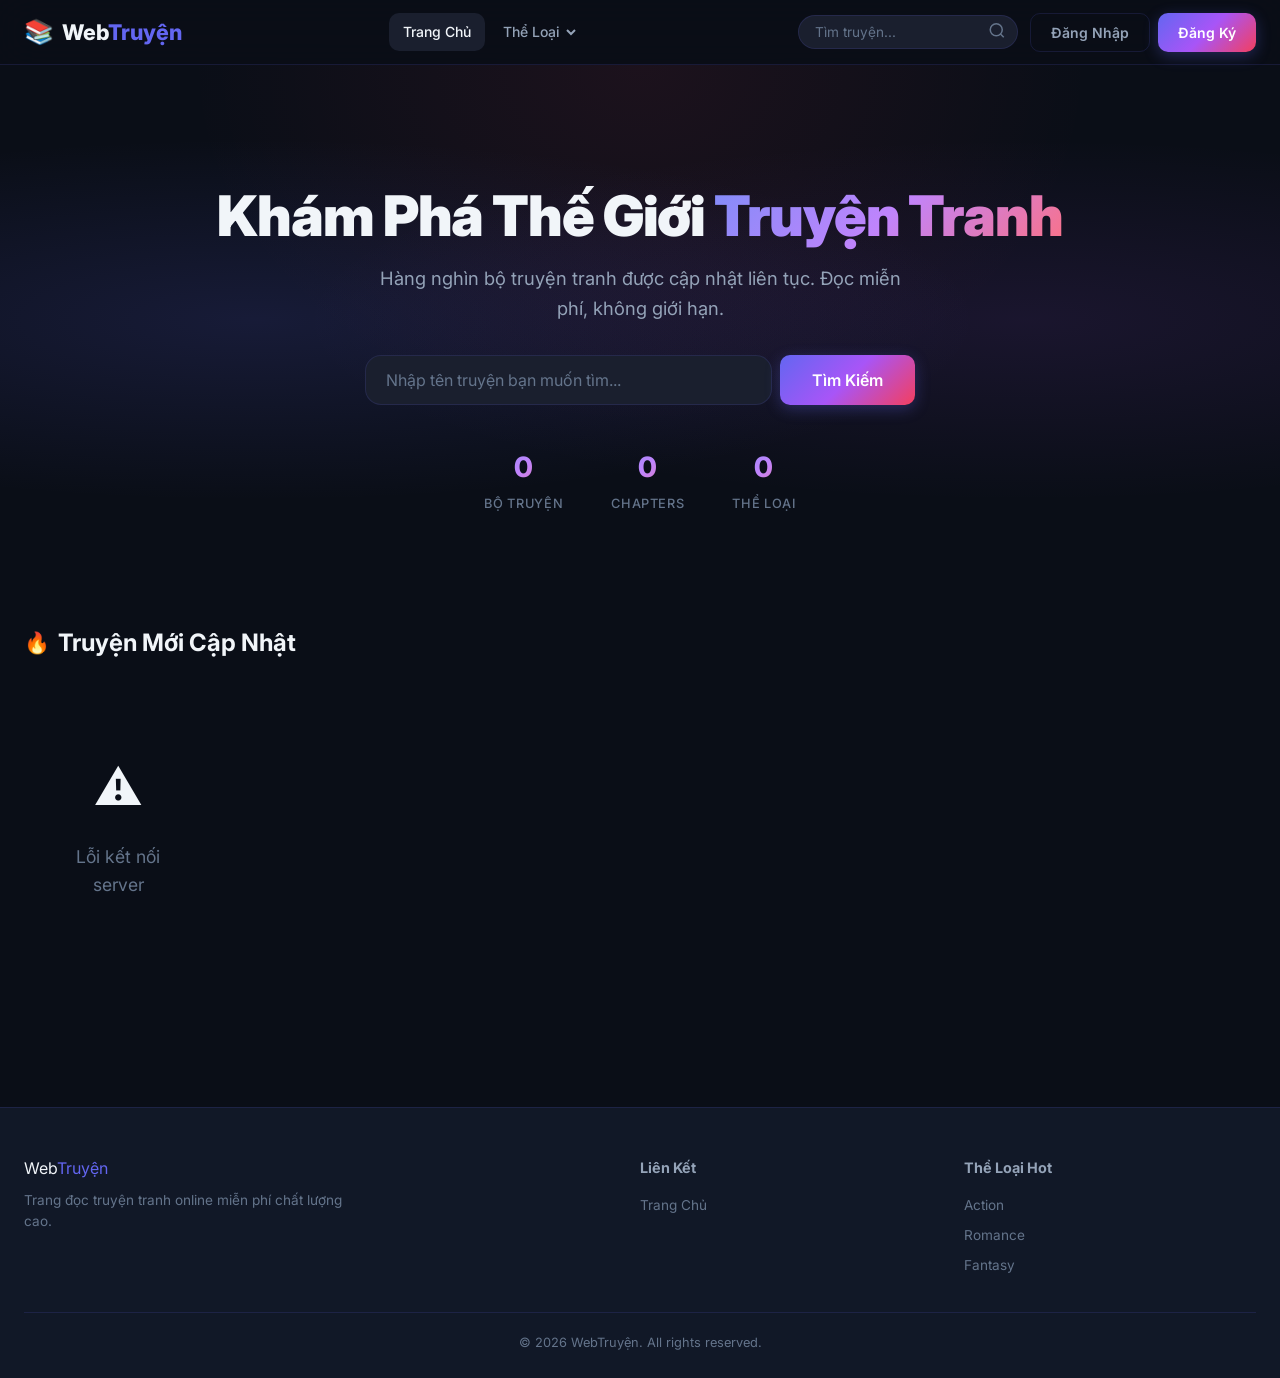
==== commit 33aebd6b: "003" ====
--- a/index.html
+++ b/index.html
@@ -24,7 +24,7 @@
                     <a href="#" class="nav-link dropdown-trigger">Thể Loại <svg width="12" height="12" viewBox="0 0 12 12"><path d="M2 4l4 4 4-4" fill="none" stroke="currentColor" stroke-width="2"/></svg></a>
                     <div class="dropdown-menu" id="genre-menu"></div>
                 </div>
-                <a href="#" class="nav-link" data-page="search" onclick="navigateTo('search')">Tìm Kiếm</a>
+                <a href="#" class="nav-link" data-page="follows" id="nav-follows" style="display:none" onclick="navigateTo('follows')">Theo Dõi</a>
                 <a href="admin.html" class="nav-link" data-page="admin" id="nav-admin" style="display:none">Admin</a>
             </nav>
             <div class="header-actions">
@@ -45,9 +45,9 @@
                         <span id="user-name-display"></span>
                     </button>
                     <div class="user-dropdown" id="user-dropdown">
+                        <a href="#" onclick="openProfile(); toggleUserDropdown();">👤 Thông Tin Tài Khoản</a>
                         <a href="#" onclick="document.getElementById('avatar-upload').click()">🖼️ Đổi Avatar</a>
                         <input type="file" id="avatar-upload" style="display:none" accept="image/*" onchange="handleAvatarChange(event)">
-                        <a href="#" onclick="navigateTo('follows')">📖 Truyện Theo Dõi</a>
                         <hr>
                         <a href="#" onclick="logout()">🚪 Đăng Xuất</a>
                     </div>
@@ -68,8 +68,7 @@
         </div>
         <div class="mobile-menu-links">
             <a href="#" onclick="navigateTo('home'); toggleMobileMenu()">🏠 Trang Chủ</a>
-            <a href="#" onclick="navigateTo('search'); toggleMobileMenu()">🔍 Tìm Kiếm</a>
-            <a href="#" onclick="navigateTo('follows'); toggleMobileMenu()">📖 Theo Dõi</a>
+            <a href="#" id="mobile-nav-follows" style="display:none" onclick="navigateTo('follows'); toggleMobileMenu()">📖 Theo Dõi</a>
             <a href="admin.html" id="mobile-nav-admin" style="display:none">⚙️ Admin</a>
         </div>
     </div>
@@ -184,6 +183,142 @@
                 </div>
             </div>
         </section>
+
+        <!-- Profile Page -->
+        <section id="page-profile" class="page">
+            <style>
+                .profile-header-card {
+                    background: var(--surface);
+                    border: 1px solid var(--surface-border);
+                    border-radius: 1rem;
+                    padding: 2rem;
+                    display: flex;
+                    align-items: center;
+                    gap: 2rem;
+                    margin-bottom: 2rem;
+                    margin-top: 2rem;
+                    flex-wrap: wrap;
+                }
+                .profile-avatar-large {
+                    width: 120px;
+                    height: 120px;
+                    border-radius: 50%;
+                    background: linear-gradient(135deg, var(--primary), var(--secondary));
+                    display: flex;
+                    align-items: center;
+                    justify-content: center;
+                    font-size: 3rem;
+                    color: white;
+                    cursor: pointer;
+                    overflow: hidden;
+                    box-shadow: 0 10px 25px -5px rgba(99, 102, 241, 0.5);
+                    border: 4px solid var(--bg);
+                    transition: transform 0.3s;
+                }
+                .profile-avatar-large:hover {
+                    transform: scale(1.05);
+                }
+                .profile-avatar-large img {
+                    width: 100%;
+                    height: 100%;
+                    object-fit: cover;
+                }
+                .profile-name-lg {
+                    font-size: 2rem;
+                    font-weight: 700;
+                    margin-bottom: 0.5rem;
+                }
+                .profile-email-badge {
+                    display: inline-block;
+                    background: rgba(255,255,255,0.05);
+                    padding: 0.25rem 0.75rem;
+                    border-radius: 20px;
+                    font-size: 0.875rem;
+                    color: var(--text-muted);
+                    margin-bottom: 1rem;
+                }
+                .profile-role-badge {
+                    display: inline-block;
+                    padding: 0.25rem 0.75rem;
+                    border-radius: 20px;
+                    font-size: 0.8rem;
+                    font-weight: 600;
+                    background: rgba(99, 102, 241, 0.2);
+                    color: var(--primary);
+                }
+                .profile-role-badge.admin {
+                    background: rgba(236, 72, 153, 0.2);
+                    color: var(--secondary);
+                }
+                .profile-stats-container {
+                    display: grid;
+                    grid-template-columns: repeat(auto-fit, minmax(200px, 1fr));
+                    gap: 1.5rem;
+                    margin-bottom: 3rem;
+                }
+                .profile-stat-box {
+                    background: var(--surface);
+                    border: 1px solid var(--surface-border);
+                    border-radius: 1rem;
+                    padding: 1.5rem;
+                    text-align: center;
+                }
+                .profile-stat-icon {
+                    font-size: 2rem;
+                    margin-bottom: 1rem;
+                }
+                .profile-stat-number {
+                    font-size: 1.5rem;
+                    font-weight: 700;
+                    color: var(--primary);
+                    margin-bottom: 0.25rem;
+                }
+                .profile-stat-text {
+                    font-size: 0.875rem;
+                    color: var(--text-muted);
+                }
+                .profile-details-grid {
+                    display: grid;
+                    grid-template-columns: repeat(auto-fit, minmax(300px, 1fr));
+                    gap: 1.5rem;
+                }
+                .profile-detail-item {
+                    display: flex;
+                    align-items: center;
+                    gap: 1rem;
+                    padding: 1rem;
+                    background: rgba(255,255,255,0.02);
+                    border-radius: 0.75rem;
+                }
+                .profile-detail-icon {
+                    width: 40px;
+                    height: 40px;
+                    background: rgba(255,255,255,0.05);
+                    border-radius: 0.5rem;
+                    display: flex;
+                    align-items: center;
+                    justify-content: center;
+                    font-size: 1.25rem;
+                }
+                .profile-detail-info h4 {
+                    font-size: 0.75rem;
+                    color: var(--text-muted);
+                    text-transform: uppercase;
+                    letter-spacing: 0.05em;
+                    margin-bottom: 0.25rem;
+                }
+                .profile-detail-info p {
+                    font-weight: 500;
+                }
+            </style>
+            <div class="container page-padding">
+                <h2 class="page-title">👤 Thông Tin Tài Khoản</h2>
+                
+                <div id="profile-content">
+                    <div class="loading-spinner"><div class="spinner"></div><p>Đang tải dữ liệu...</p></div>
+                </div>
+            </div>
+        </section>
     </main>
 
     <!-- Footer -->
@@ -197,7 +332,6 @@
                 <div class="footer-links">
                     <h4>Liên Kết</h4>
                     <a href="#" onclick="navigateTo('home')">Trang Chủ</a>
-                    <a href="#" onclick="navigateTo('search')">Tìm Kiếm</a>
                 </div>
                 <div class="footer-links">
                     <h4>Thể Loại Hot</h4>
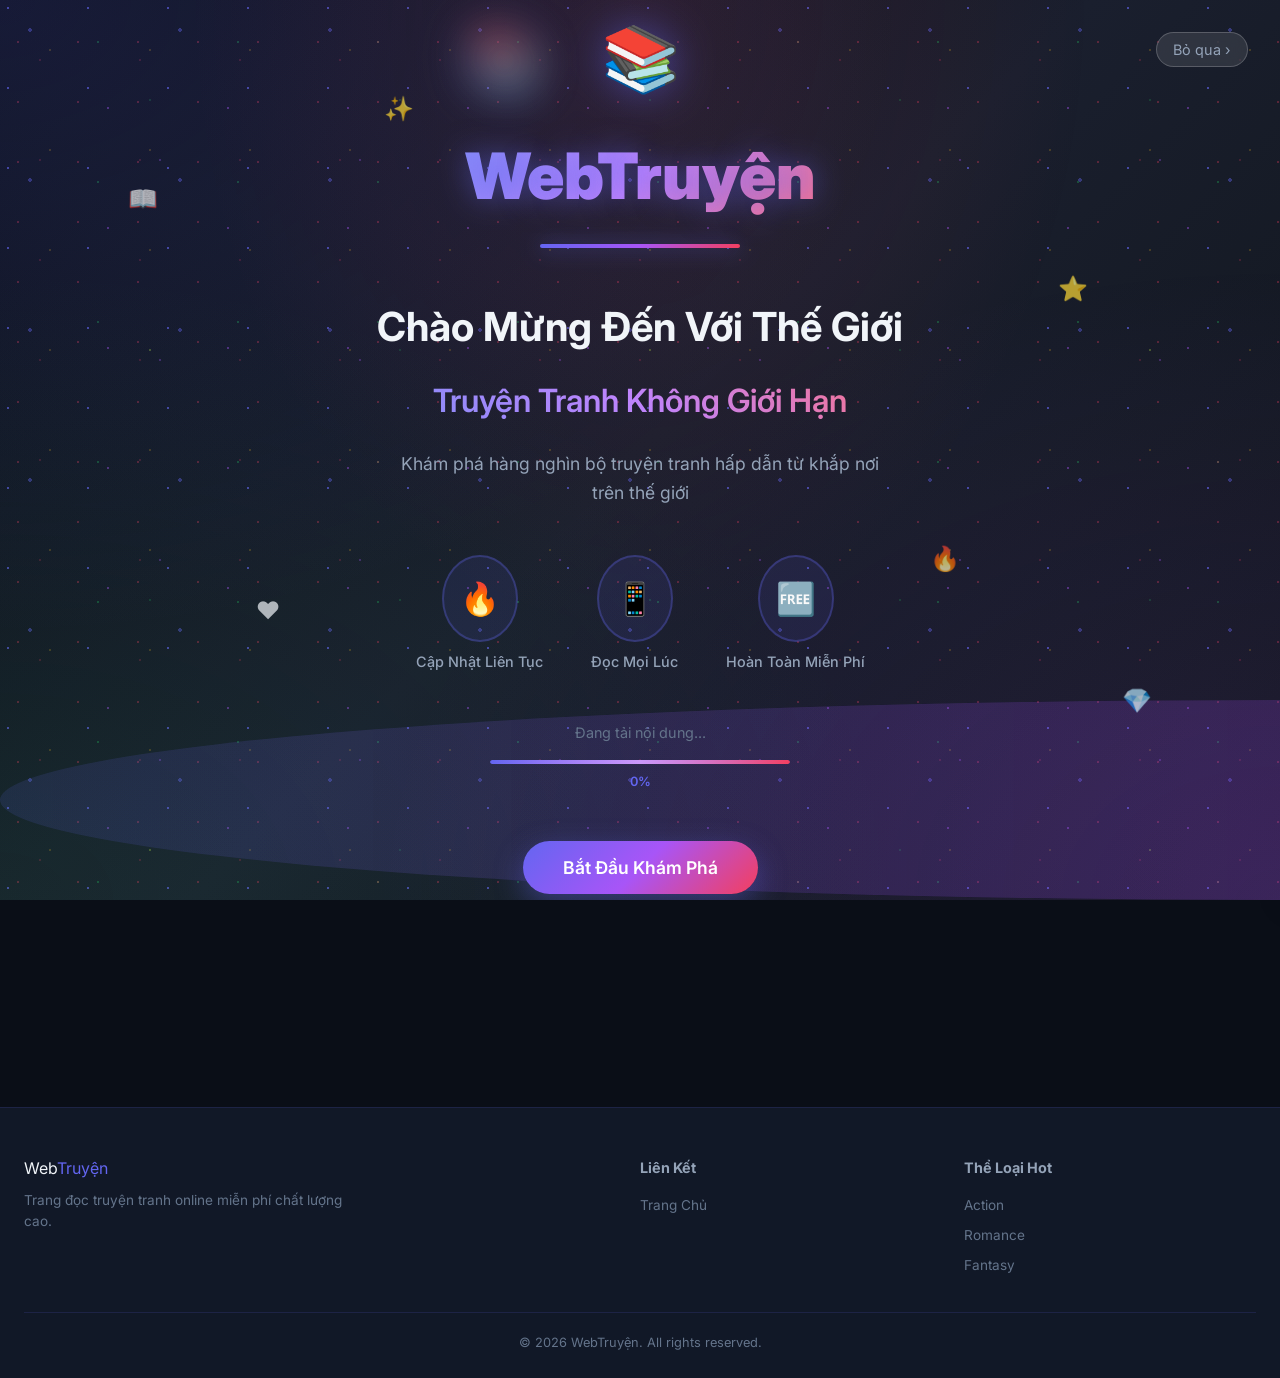
==== commit 272bf5c7: "005" ====
--- a/index.html
+++ b/index.html
@@ -11,6 +11,86 @@
     <link rel="stylesheet" href="styles.css">
 </head>
 <body>
+    <!-- Intro Loading Screen -->
+    <div id="intro-screen" class="intro-screen active">
+        <!-- Animated Background -->
+        <div class="intro-bg">
+            <div class="intro-particles"></div>
+            <div class="intro-waves">
+                <div class="wave wave-1"></div>
+                <div class="wave wave-2"></div>
+                <div class="wave wave-3"></div>
+            </div>
+        </div>
+        
+        <!-- Main Content -->
+        <div class="intro-content">
+            <!-- Logo Animation -->
+            <div class="intro-logo">
+                <div class="logo-container">
+                    <div class="logo-icon-large">📚</div>
+                    <div class="logo-text-container">
+                        <h1 class="logo-main">Web<span class="logo-accent-large">Truyện</span></h1>
+                        <div class="logo-underline"></div>
+                    </div>
+                </div>
+            </div>
+            
+            <!-- Animated Text -->
+            <div class="intro-text">
+                <h2 class="intro-title">Chào Mừng Đến Với Thế Giới</h2>
+                <h3 class="intro-subtitle">Truyện Tranh Không Giới Hạn</h3>
+                <p class="intro-description">
+                    Khám phá hàng nghìn bộ truyện tranh hấp dẫn từ khắp nơi trên thế giới
+                </p>
+            </div>
+            
+            <!-- Feature Icons -->
+            <div class="intro-features">
+                <div class="feature-item">
+                    <div class="feature-icon">🔥</div>
+                    <span>Cập Nhật Liên Tục</span>
+                </div>
+                <div class="feature-item">
+                    <div class="feature-icon">📱</div>
+                    <span>Đọc Mọi Lúc</span>
+                </div>
+                <div class="feature-item">
+                    <div class="feature-icon">🆓</div>
+                    <span>Hoàn Toàn Miễn Phí</span>
+                </div>
+            </div>
+            
+            <!-- Loading Progress -->
+            <div class="intro-loading">
+                <div class="loading-text">Đang tải nội dung...</div>
+                <div class="loading-bar">
+                    <div class="loading-progress"></div>
+                </div>
+                <div class="loading-percentage">0%</div>
+            </div>
+            
+            <!-- Enter Button -->
+            <button class="intro-enter-btn" id="intro-enter-btn" onclick="skipIntro()">
+                <span>Bắt Đầu Khám Phá</span>
+                <div class="btn-glow"></div>
+            </button>
+        </div>
+        
+        <!-- Floating Elements -->
+        <div class="floating-elements">
+            <div class="floating-book">📖</div>
+            <div class="floating-star">⭐</div>
+            <div class="floating-heart">❤️</div>
+            <div class="floating-fire">🔥</div>
+            <div class="floating-gem">💎</div>
+            <div class="floating-magic">✨</div>
+        </div>
+        
+        <!-- Skip Button -->
+        <button class="intro-skip-btn" onclick="skipIntro()">Bỏ qua ›</button>
+    </div>
+
     <!-- Header -->
     <header id="main-header" class="header">
         <div class="header-inner container">
--- a/styles.css
+++ b/styles.css
@@ -49,11 +49,610 @@
     --transition-fast: 0.15s ease;
     --transition-base: 0.25s ease;
     --transition-slow: 0.4s cubic-bezier(0.4, 0, 0.2, 1);
+    --transition-bounce: 0.6s cubic-bezier(0.68, -0.55, 0.265, 1.55);
+    --transition-elastic: 0.8s cubic-bezier(0.175, 0.885, 0.32, 1.275);
 }
 
 /* =============================================
-   RESET & BASE
+   ADVANCED ANIMATIONS & KEYFRAMES
    ============================================= */
+
+/* Floating Animation */
+@keyframes float {
+    0%, 100% { transform: translateY(0px); }
+    50% { transform: translateY(-10px); }
+}
+
+/* Pulse Glow */
+@keyframes pulseGlow {
+    0%, 100% { box-shadow: 0 0 20px rgba(99, 102, 241, 0.3); }
+    50% { box-shadow: 0 0 40px rgba(99, 102, 241, 0.6); }
+}
+
+/* Gradient Shift */
+@keyframes gradientShift {
+    0% { background-position: 0% 50%; }
+    50% { background-position: 100% 50%; }
+    100% { background-position: 0% 50%; }
+}
+
+/* Bounce In */
+@keyframes bounceIn {
+    0% { transform: scale(0.3); opacity: 0; }
+    50% { transform: scale(1.05); }
+    70% { transform: scale(0.9); }
+    100% { transform: scale(1); opacity: 1; }
+}
+
+/* Slide In From Left */
+@keyframes slideInLeft {
+    0% { transform: translateX(-100%); opacity: 0; }
+    100% { transform: translateX(0); opacity: 1; }
+}
+
+/* Slide In From Right */
+@keyframes slideInRight {
+    0% { transform: translateX(100%); opacity: 0; }
+    100% { transform: translateX(0); opacity: 1; }
+}
+
+/* Slide In From Bottom */
+@keyframes slideInBottom {
+    0% { transform: translateY(50px); opacity: 0; }
+    100% { transform: translateY(0); opacity: 1; }
+}
+
+/* Fade In Up */
+@keyframes fadeInUp {
+    0% { transform: translateY(30px); opacity: 0; }
+    100% { transform: translateY(0); opacity: 1; }
+}
+
+/* Scale In */
+@keyframes scaleIn {
+    0% { transform: scale(0.8); opacity: 0; }
+    100% { transform: scale(1); opacity: 1; }
+}
+
+/* Rotate In */
+@keyframes rotateIn {
+    0% { transform: rotate(-180deg) scale(0.5); opacity: 0; }
+    100% { transform: rotate(0deg) scale(1); opacity: 1; }
+}
+
+/* Wobble */
+@keyframes wobble {
+    0% { transform: translateX(0%); }
+    15% { transform: translateX(-25%) rotate(-5deg); }
+    30% { transform: translateX(20%) rotate(3deg); }
+    45% { transform: translateX(-15%) rotate(-3deg); }
+    60% { transform: translateX(10%) rotate(2deg); }
+    75% { transform: translateX(-5%) rotate(-1deg); }
+    100% { transform: translateX(0%); }
+}
+
+/* Heartbeat */
+@keyframes heartbeat {
+    0% { transform: scale(1); }
+    14% { transform: scale(1.3); }
+    28% { transform: scale(1); }
+    42% { transform: scale(1.3); }
+    70% { transform: scale(1); }
+}
+
+/* Typewriter */
+@keyframes typewriter {
+    from { width: 0; }
+    to { width: 100%; }
+}
+
+/* Blink */
+@keyframes blink {
+    0%, 50% { opacity: 1; }
+    51%, 100% { opacity: 0; }
+}
+
+/* Particle Float */
+@keyframes particleFloat {
+    0% { transform: translateY(0px) rotate(0deg); opacity: 1; }
+    100% { transform: translateY(-100px) rotate(360deg); opacity: 0; }
+}
+
+/* Neon Glow */
+@keyframes neonGlow {
+    0%, 100% { 
+        text-shadow: 0 0 5px var(--accent-primary), 0 0 10px var(--accent-primary), 0 0 15px var(--accent-primary);
+    }
+    50% { 
+        text-shadow: 0 0 10px var(--accent-primary), 0 0 20px var(--accent-primary), 0 0 30px var(--accent-primary);
+    }
+}
+
+/* =============================================
+   INTRO SCREEN - GRAND ANIMATION
+   ============================================= */
+
+.intro-screen {
+    position: fixed;
+    inset: 0;
+    z-index: 10000;
+    background: linear-gradient(135deg, #0a0e17 0%, #1a1f2e 50%, #0f1419 100%);
+    display: flex;
+    align-items: center;
+    justify-content: center;
+    opacity: 1;
+    visibility: visible;
+    transition: all 1s ease-in-out;
+    overflow: hidden;
+}
+
+.intro-screen.hidden {
+    opacity: 0;
+    visibility: hidden;
+    transform: scale(1.1);
+}
+
+/* Animated Background */
+.intro-bg {
+    position: absolute;
+    inset: 0;
+    overflow: hidden;
+}
+
+.intro-particles {
+    position: absolute;
+    inset: 0;
+    background-image: 
+        radial-gradient(circle at 20% 20%, rgba(99, 102, 241, 0.4) 2px, transparent 2px),
+        radial-gradient(circle at 80% 80%, rgba(168, 85, 247, 0.3) 1px, transparent 1px),
+        radial-gradient(circle at 40% 60%, rgba(244, 63, 94, 0.2) 1px, transparent 1px),
+        radial-gradient(circle at 60% 40%, rgba(34, 197, 94, 0.2) 1px, transparent 1px);
+    background-size: 150px 150px, 200px 200px, 100px 100px, 250px 250px;
+    animation: particleFloat 25s linear infinite;
+}
+
+.intro-waves {
+    position: absolute;
+    bottom: 0;
+    left: 0;
+    width: 100%;
+    height: 100%;
+    overflow: hidden;
+}
+
+.wave {
+    position: absolute;
+    bottom: 0;
+    left: 0;
+    width: 200%;
+    height: 200px;
+    background: linear-gradient(90deg, 
+        rgba(99, 102, 241, 0.1) 0%, 
+        rgba(168, 85, 247, 0.15) 50%, 
+        rgba(244, 63, 94, 0.1) 100%);
+    border-radius: 50%;
+    animation: waveMove 8s ease-in-out infinite;
+}
+
+.wave-1 {
+    animation-delay: 0s;
+    opacity: 0.7;
+}
+
+.wave-2 {
+    animation-delay: -2s;
+    opacity: 0.5;
+    animation-duration: 10s;
+}
+
+.wave-3 {
+    animation-delay: -4s;
+    opacity: 0.3;
+    animation-duration: 12s;
+}
+
+@keyframes waveMove {
+    0%, 100% { transform: translateX(-50%) translateY(50%) rotate(0deg); }
+    50% { transform: translateX(-50%) translateY(30%) rotate(180deg); }
+}
+
+/* Main Content */
+.intro-content {
+    position: relative;
+    z-index: 2;
+    text-align: center;
+    max-width: 800px;
+    padding: 2rem;
+}
+
+/* Logo Animation */
+.intro-logo {
+    margin-bottom: 3rem;
+    animation: logoEntrance 2s cubic-bezier(0.68, -0.55, 0.265, 1.55) 0.5s both;
+}
+
+.logo-container {
+    position: relative;
+    display: inline-block;
+}
+
+.logo-icon-large {
+    font-size: 4rem;
+    margin-bottom: 1rem;
+    display: block;
+    animation: 
+        bounceIn 1.5s ease-out 1s both,
+        float 4s ease-in-out 2.5s infinite,
+        pulseGlow 3s ease-in-out 2.5s infinite;
+    filter: drop-shadow(0 0 20px rgba(99, 102, 241, 0.5));
+}
+
+.logo-text-container {
+    position: relative;
+}
+
+.logo-main {
+    font-size: clamp(2.5rem, 8vw, 4rem);
+    font-weight: 900;
+    margin: 0;
+    background: var(--accent-gradient-text);
+    -webkit-background-clip: text;
+    -webkit-text-fill-color: transparent;
+    background-clip: text;
+    animation: 
+        slideInBottom 1.2s ease-out 1.5s both,
+        neonGlow 4s ease-in-out 3s infinite alternate;
+    text-shadow: 0 0 30px rgba(99, 102, 241, 0.5);
+}
+
+.logo-accent-large {
+    color: var(--accent-secondary);
+    animation: colorShift 3s ease-in-out infinite alternate;
+}
+
+.logo-underline {
+    height: 4px;
+    background: var(--accent-gradient);
+    margin: 1rem auto 0;
+    border-radius: 2px;
+    width: 0;
+    animation: expandWidth 1s ease-out 2.5s both;
+    box-shadow: 0 0 20px rgba(99, 102, 241, 0.6);
+}
+
+@keyframes logoEntrance {
+    0% { transform: scale(0) rotate(-180deg); opacity: 0; }
+    50% { transform: scale(1.2) rotate(-90deg); opacity: 0.7; }
+    100% { transform: scale(1) rotate(0deg); opacity: 1; }
+}
+
+@keyframes expandWidth {
+    0% { width: 0; }
+    100% { width: 200px; }
+}
+
+@keyframes colorShift {
+    0% { color: var(--accent-secondary); }
+    50% { color: var(--accent-primary); }
+    100% { color: #a855f7; }
+}
+
+/* Animated Text */
+.intro-text {
+    margin-bottom: 3rem;
+}
+
+.intro-title {
+    font-size: clamp(1.5rem, 4vw, 2.5rem);
+    font-weight: 700;
+    margin-bottom: 1rem;
+    color: var(--text-primary);
+    animation: fadeInUp 1s ease-out 3s both;
+    opacity: 0;
+}
+
+.intro-subtitle {
+    font-size: clamp(1.2rem, 3vw, 2rem);
+    font-weight: 600;
+    margin-bottom: 1.5rem;
+    background: linear-gradient(45deg, #818cf8, #c084fc, #fb7185);
+    -webkit-background-clip: text;
+    -webkit-text-fill-color: transparent;
+    background-clip: text;
+    animation: fadeInUp 1s ease-out 3.5s both;
+    opacity: 0;
+}
+
+.intro-description {
+    font-size: clamp(0.9rem, 2vw, 1.1rem);
+    color: var(--text-secondary);
+    max-width: 500px;
+    margin: 0 auto;
+    line-height: 1.6;
+    animation: fadeInUp 1s ease-out 4s both;
+    opacity: 0;
+}
+
+/* Feature Icons */
+.intro-features {
+    display: flex;
+    justify-content: center;
+    gap: 3rem;
+    margin-bottom: 3rem;
+    flex-wrap: wrap;
+}
+
+.feature-item {
+    display: flex;
+    flex-direction: column;
+    align-items: center;
+    gap: 0.5rem;
+    animation: scaleIn 0.8s ease-out both;
+    opacity: 0;
+}
+
+.feature-item:nth-child(1) { animation-delay: 4.5s; }
+.feature-item:nth-child(2) { animation-delay: 4.7s; }
+.feature-item:nth-child(3) { animation-delay: 4.9s; }
+
+.feature-icon {
+    font-size: 2rem;
+    padding: 1rem;
+    background: rgba(99, 102, 241, 0.1);
+    border: 2px solid rgba(99, 102, 241, 0.3);
+    border-radius: 50%;
+    animation: float 3s ease-in-out infinite;
+    transition: all var(--transition-base);
+}
+
+.feature-item:nth-child(2) .feature-icon { animation-delay: 1s; }
+.feature-item:nth-child(3) .feature-icon { animation-delay: 2s; }
+
+.feature-item:hover .feature-icon {
+    transform: scale(1.2);
+    background: rgba(99, 102, 241, 0.2);
+    border-color: var(--accent-primary);
+    box-shadow: 0 0 30px rgba(99, 102, 241, 0.5);
+}
+
+.feature-item span {
+    font-size: 0.9rem;
+    color: var(--text-secondary);
+    font-weight: 500;
+}
+
+/* Loading Progress */
+.intro-loading {
+    margin-bottom: 3rem;
+    animation: fadeInUp 1s ease-out 5.5s both;
+    opacity: 0;
+}
+
+.loading-text {
+    font-size: 0.9rem;
+    color: var(--text-muted);
+    margin-bottom: 1rem;
+    animation: pulse 2s ease-in-out infinite;
+}
+
+.loading-bar {
+    width: 300px;
+    height: 4px;
+    background: rgba(99, 102, 241, 0.2);
+    border-radius: 2px;
+    margin: 0 auto 0.5rem;
+    overflow: hidden;
+    position: relative;
+}
+
+.loading-progress {
+    height: 100%;
+    background: var(--accent-gradient);
+    border-radius: 2px;
+    width: 0;
+    animation: loadingProgress 3s ease-in-out 6s both;
+    position: relative;
+}
+
+.loading-progress::after {
+    content: '';
+    position: absolute;
+    top: 0;
+    left: 0;
+    right: 0;
+    bottom: 0;
+    background: linear-gradient(90deg, transparent, rgba(255,255,255,0.4), transparent);
+    animation: shimmer 1.5s ease-in-out infinite;
+}
+
+.loading-percentage {
+    font-size: 0.8rem;
+    color: var(--accent-primary);
+    font-weight: 600;
+    animation: countUp 3s ease-in-out 6s both;
+}
+
+@keyframes loadingProgress {
+    0% { width: 0; }
+    100% { width: 100%; }
+}
+
+/* Enter Button */
+.intro-enter-btn {
+    background: var(--accent-gradient);
+    color: white;
+    border: none;
+    padding: 1rem 2.5rem;
+    border-radius: var(--radius-full);
+    font-size: 1.1rem;
+    font-weight: 600;
+    cursor: pointer;
+    position: relative;
+    overflow: hidden;
+    animation: bounceIn 1s ease-out 9s both;
+    opacity: 0;
+    transition: all var(--transition-base);
+    box-shadow: 0 10px 30px rgba(99, 102, 241, 0.4);
+}
+
+.intro-enter-btn::before {
+    content: '';
+    position: absolute;
+    inset: 0;
+    background: linear-gradient(45deg, transparent 30%, rgba(255,255,255,0.3) 50%, transparent 70%);
+    transform: translateX(-100%);
+    transition: transform 0.6s;
+}
+
+.intro-enter-btn:hover::before {
+    transform: translateX(100%);
+}
+
+.intro-enter-btn:hover {
+    transform: translateY(-3px) scale(1.05);
+    box-shadow: 0 15px 40px rgba(99, 102, 241, 0.6);
+    animation: pulseGlow 1.5s ease-in-out infinite;
+}
+
+.btn-glow {
+    position: absolute;
+    inset: -2px;
+    background: var(--accent-gradient);
+    border-radius: inherit;
+    z-index: -1;
+    opacity: 0;
+    transition: opacity var(--transition-base);
+}
+
+.intro-enter-btn:hover .btn-glow {
+    opacity: 0.7;
+    animation: pulseGlow 1s ease-in-out infinite;
+}
+
+/* Floating Elements */
+.floating-elements {
+    position: absolute;
+    inset: 0;
+    pointer-events: none;
+    z-index: 1;
+}
+
+.floating-elements > div {
+    position: absolute;
+    font-size: 1.5rem;
+    animation: floatAround 15s linear infinite;
+    opacity: 0.7;
+}
+
+.floating-book { 
+    top: 20%; 
+    left: 10%; 
+    animation-delay: 0s; 
+    animation-duration: 20s;
+}
+.floating-star { 
+    top: 30%; 
+    right: 15%; 
+    animation-delay: -3s; 
+    animation-duration: 18s;
+}
+.floating-heart { 
+    bottom: 30%; 
+    left: 20%; 
+    animation-delay: -6s; 
+    animation-duration: 22s;
+}
+.floating-fire { 
+    top: 60%; 
+    right: 25%; 
+    animation-delay: -9s; 
+    animation-duration: 16s;
+}
+.floating-gem { 
+    bottom: 20%; 
+    right: 10%; 
+    animation-delay: -12s; 
+    animation-duration: 24s;
+}
+.floating-magic { 
+    top: 10%; 
+    left: 30%; 
+    animation-delay: -15s; 
+    animation-duration: 19s;
+}
+
+@keyframes floatAround {
+    0% { transform: translateY(0px) rotate(0deg); }
+    25% { transform: translateY(-20px) rotate(90deg); }
+    50% { transform: translateY(0px) rotate(180deg); }
+    75% { transform: translateY(-15px) rotate(270deg); }
+    100% { transform: translateY(0px) rotate(360deg); }
+}
+
+/* Skip Button */
+.intro-skip-btn {
+    position: absolute;
+    top: 2rem;
+    right: 2rem;
+    background: rgba(255, 255, 255, 0.1);
+    color: var(--text-secondary);
+    border: 1px solid rgba(255, 255, 255, 0.2);
+    padding: 0.5rem 1rem;
+    border-radius: var(--radius-full);
+    font-size: 0.9rem;
+    cursor: pointer;
+    transition: all var(--transition-base);
+    backdrop-filter: blur(10px);
+    animation: fadeInUp 1s ease-out 1s both;
+}
+
+.intro-skip-btn:hover {
+    background: rgba(255, 255, 255, 0.2);
+    color: var(--text-primary);
+    transform: translateY(-2px);
+}
+
+/* Responsive */
+@media (max-width: 768px) {
+    .intro-features {
+        gap: 2rem;
+    }
+    
+    .feature-item {
+        min-width: 80px;
+    }
+    
+    .loading-bar {
+        width: 250px;
+    }
+    
+    .intro-enter-btn {
+        padding: 0.875rem 2rem;
+        font-size: 1rem;
+    }
+    
+    .floating-elements > div {
+        font-size: 1.2rem;
+    }
+}
+
+@media (max-width: 480px) {
+    .intro-content {
+        padding: 1rem;
+    }
+    
+    .intro-features {
+        gap: 1.5rem;
+    }
+    
+    .loading-bar {
+        width: 200px;
+    }
+    
+    .logo-underline {
+        width: 150px;
+    }
+}
 *, *::before, *::after {
     box-sizing: border-box;
     margin: 0;
@@ -73,11 +672,31 @@
     min-height: 100vh;
     overflow-x: hidden;
     -webkit-font-smoothing: antialiased;
+    animation: fadeInUp 0.8s ease-out;
+}
+
+/* Animated Background Particles */
+body::before {
+    content: '';
+    position: fixed;
+    top: 0;
+    left: 0;
+    width: 100%;
+    height: 100%;
+    background: 
+        radial-gradient(circle at 20% 80%, rgba(99, 102, 241, 0.1) 0%, transparent 50%),
+        radial-gradient(circle at 80% 20%, rgba(168, 85, 247, 0.08) 0%, transparent 50%),
+        radial-gradient(circle at 40% 40%, rgba(244, 63, 94, 0.06) 0%, transparent 50%);
+    animation: gradientShift 8s ease-in-out infinite;
+    background-size: 400% 400%;
+    z-index: -1;
+    pointer-events: none;
 }
 
 a {
     color: inherit;
     text-decoration: none;
+    transition: all var(--transition-base);
 }
 
 img {
@@ -90,11 +709,13 @@
     cursor: pointer;
     border: none;
     outline: none;
+    transition: all var(--transition-base);
 }
 
 input {
     font-family: inherit;
     outline: none;
+    transition: all var(--transition-base);
 }
 
 /* =============================================
@@ -106,16 +727,66 @@
     padding: 0 1.5rem;
 }
 
-.page { display: none; }
-.page.active { display: block; }
-
-.page-padding { padding-top: 2rem; padding-bottom: 3rem; }
+.page { 
+    display: none; 
+    animation: fadeInUp 0.6s ease-out;
+}
+.page.active { 
+    display: block; 
+}
+
+.page-padding { 
+    padding-top: 2rem; 
+    padding-bottom: 3rem; 
+}
 
 .gradient-text {
     background: var(--accent-gradient-text);
     -webkit-background-clip: text;
     -webkit-text-fill-color: transparent;
     background-clip: text;
+    animation: neonGlow 2s ease-in-out infinite alternate;
+}
+
+/* Animation Classes */
+.animate-bounce-in {
+    animation: bounceIn 0.6s var(--transition-bounce);
+}
+
+.animate-slide-left {
+    animation: slideInLeft 0.8s ease-out;
+}
+
+.animate-slide-right {
+    animation: slideInRight 0.8s ease-out;
+}
+
+.animate-slide-bottom {
+    animation: slideInBottom 0.6s ease-out;
+}
+
+.animate-scale-in {
+    animation: scaleIn 0.5s ease-out;
+}
+
+.animate-rotate-in {
+    animation: rotateIn 0.8s ease-out;
+}
+
+.animate-float {
+    animation: float 3s ease-in-out infinite;
+}
+
+.animate-pulse-glow {
+    animation: pulseGlow 2s ease-in-out infinite;
+}
+
+.animate-wobble {
+    animation: wobble 1s ease-in-out;
+}
+
+.animate-heartbeat {
+    animation: heartbeat 1.5s ease-in-out infinite;
 }
 
 /* =============================================
@@ -134,31 +805,70 @@
     border: none;
     cursor: pointer;
     white-space: nowrap;
+    position: relative;
+    overflow: hidden;
+}
+
+.btn::before {
+    content: '';
+    position: absolute;
+    top: 0;
+    left: -100%;
+    width: 100%;
+    height: 100%;
+    background: linear-gradient(90deg, transparent, rgba(255,255,255,0.2), transparent);
+    transition: left 0.5s;
+}
+
+.btn:hover::before {
+    left: 100%;
 }
 
 .btn-primary {
     background: var(--accent-gradient);
     color: white;
     box-shadow: 0 4px 15px rgba(99, 102, 241, 0.3);
+    animation: pulseGlow 3s ease-in-out infinite;
 }
 .btn-primary:hover {
-    transform: translateY(-2px);
-    box-shadow: 0 6px 25px rgba(99, 102, 241, 0.4);
+    transform: translateY(-3px) scale(1.05);
+    box-shadow: 0 8px 30px rgba(99, 102, 241, 0.5);
+    animation: none;
+}
+.btn-primary:active {
+    transform: translateY(-1px) scale(1.02);
 }
 
 .btn-ghost {
     background: transparent;
     color: var(--text-secondary);
     border: 1px solid var(--border-color);
+    position: relative;
+}
+.btn-ghost::after {
+    content: '';
+    position: absolute;
+    inset: 0;
+    background: var(--accent-gradient);
+    opacity: 0;
+    transition: opacity var(--transition-base);
+    border-radius: inherit;
+    z-index: -1;
 }
 .btn-ghost:hover {
-    background: var(--bg-card);
-    color: var(--text-primary);
-    border-color: var(--border-hover);
+    color: white;
+    border-color: transparent;
+    transform: translateY(-2px);
+}
+.btn-ghost:hover::after {
+    opacity: 1;
 }
 
 .btn-full { width: 100%; }
-.btn-lg { padding: 0.875rem 2rem; font-size: 1rem; }
+.btn-lg { 
+    padding: 0.875rem 2rem; 
+    font-size: 1rem; 
+}
 
 .btn-follow {
     background: var(--accent-primary);
@@ -167,13 +877,24 @@
     border-radius: var(--radius-full);
     font-size: 0.8rem;
     font-weight: 600;
-}
-.btn-follow.following {
+    position: relative;
+    overflow: hidden;
+}
+.btn-follow::before {
+    content: '';
+    position: absolute;
+    inset: 0;
     background: var(--accent-secondary);
+    transform: translateX(-100%);
+    transition: transform var(--transition-base);
+}
+.btn-follow.following::before {
+    transform: translateX(0);
 }
 .btn-follow:hover {
-    transform: translateY(-1px);
-    box-shadow: 0 4px 12px rgba(99, 102, 241, 0.3);
+    transform: translateY(-2px) scale(1.05);
+    box-shadow: 0 6px 20px rgba(99, 102, 241, 0.4);
+    animation: wobble 0.8s ease-in-out;
 }
 
 /* =============================================
@@ -189,11 +910,13 @@
     backdrop-filter: blur(20px);
     border-bottom: 1px solid var(--border-color);
     transition: all var(--transition-base);
+    animation: slideInBottom 0.8s ease-out;
 }
 
 .header.scrolled {
     background: rgba(10, 14, 23, 0.98);
     box-shadow: var(--shadow-md);
+    transform: translateY(-2px);
 }
 
 .header-inner {
@@ -211,10 +934,23 @@
     font-size: 1.35rem;
     font-weight: 800;
     flex-shrink: 0;
-}
-.logo-icon { font-size: 1.5rem; }
-.logo-text { color: var(--text-primary); }
-.logo-accent { color: var(--accent-primary); }
+    animation: bounceIn 1s ease-out 0.2s both;
+}
+.logo:hover {
+    animation: heartbeat 1s ease-in-out;
+}
+.logo-icon { 
+    font-size: 1.5rem; 
+    animation: rotateIn 1s ease-out 0.4s both;
+}
+.logo-text { 
+    color: var(--text-primary); 
+    animation: slideInLeft 0.8s ease-out 0.6s both;
+}
+.logo-accent { 
+    color: var(--accent-primary);
+    animation: neonGlow 2s ease-in-out infinite alternate;
+}
 
 .nav {
     display: flex;
@@ -232,19 +968,37 @@
     display: flex;
     align-items: center;
     gap: 0.35rem;
+    position: relative;
+    overflow: hidden;
+}
+.nav-link::before {
+    content: '';
+    position: absolute;
+    bottom: 0;
+    left: 0;
+    width: 0;
+    height: 2px;
+    background: var(--accent-gradient);
+    transition: width var(--transition-base);
+}
+.nav-link:hover::before, .nav-link.active::before {
+    width: 100%;
 }
 .nav-link:hover, .nav-link.active {
     color: var(--text-primary);
     background: var(--bg-card);
+    transform: translateY(-2px);
 }
 
 /* Dropdown */
-.nav-dropdown { position: relative; }
+.nav-dropdown { 
+    position: relative; 
+}
 .dropdown-menu {
     position: absolute;
     top: calc(100% + 0.5rem);
     left: 50%;
-    transform: translateX(-50%);
+    transform: translateX(-50%) translateY(-10px);
     background: var(--bg-elevated);
     border: 1px solid var(--border-color);
     border-radius: var(--radius-lg);
@@ -257,8 +1011,15 @@
     z-index: 100;
     flex-wrap: wrap;
     gap: 0.4rem;
-}
-.nav-dropdown:hover .dropdown-menu { display: flex; }
+    opacity: 0;
+    transition: all var(--transition-base);
+}
+.nav-dropdown:hover .dropdown-menu { 
+    display: flex; 
+    transform: translateX(-50%) translateY(0);
+    opacity: 1;
+    animation: scaleIn 0.3s ease-out;
+}
 .dropdown-menu a {
     padding: 0.4rem 0.75rem;
     border-radius: var(--radius-full);
@@ -267,10 +1028,24 @@
     background: var(--bg-card);
     transition: all var(--transition-fast);
     white-space: nowrap;
+    position: relative;
+    overflow: hidden;
+}
+.dropdown-menu a::before {
+    content: '';
+    position: absolute;
+    inset: 0;
+    background: var(--accent-gradient);
+    transform: scale(0);
+    transition: transform var(--transition-base);
+    border-radius: inherit;
+}
+.dropdown-menu a:hover::before {
+    transform: scale(1);
 }
 .dropdown-menu a:hover {
-    background: var(--accent-primary);
     color: white;
+    transform: translateY(-2px);
 }
 
 /* Header search */
@@ -282,6 +1057,7 @@
 
 .search-bar {
     position: relative;
+    animation: slideInRight 0.8s ease-out 0.8s both;
 }
 .search-bar input {
     width: 220px;
@@ -292,11 +1068,13 @@
     color: var(--text-primary);
     font-size: 0.85rem;
     transition: all var(--transition-base);
+    position: relative;
 }
 .search-bar input:focus {
     border-color: var(--accent-primary);
-    box-shadow: 0 0 0 3px rgba(99, 102, 241, 0.1);
+    box-shadow: 0 0 0 3px rgba(99, 102, 241, 0.1), 0 0 20px rgba(99, 102, 241, 0.3);
     width: 280px;
+    transform: translateY(-2px);
 }
 .search-bar input::placeholder { color: var(--text-muted); }
 .search-bar button {
@@ -307,8 +1085,13 @@
     background: none;
     color: var(--text-muted);
     padding: 0.25rem;
-}
-.search-bar button:hover { color: var(--accent-primary); }
+    transition: all var(--transition-base);
+}
+.search-bar button:hover { 
+    color: var(--accent-primary); 
+    transform: translateY(-50%) scale(1.1);
+    animation: pulse 0.6s ease-in-out;
+}
 
 .search-suggestions {
     position: absolute;
@@ -323,6 +1106,7 @@
     overflow-y: auto;
     box-shadow: var(--shadow-lg);
     z-index: 200;
+    animation: scaleIn 0.3s ease-out;
 }
 .search-suggestions.active { display: block; }
 .search-suggestion-item {
@@ -331,14 +1115,36 @@
     gap: 0.75rem;
     padding: 0.625rem 0.875rem;
     cursor: pointer;
-    transition: background var(--transition-fast);
-}
-.search-suggestion-item:hover { background: var(--bg-card); }
+    transition: all var(--transition-fast);
+    position: relative;
+    overflow: hidden;
+}
+.search-suggestion-item::before {
+    content: '';
+    position: absolute;
+    left: -100%;
+    top: 0;
+    width: 100%;
+    height: 100%;
+    background: linear-gradient(90deg, transparent, rgba(99, 102, 241, 0.1), transparent);
+    transition: left 0.5s;
+}
+.search-suggestion-item:hover::before {
+    left: 100%;
+}
+.search-suggestion-item:hover { 
+    background: var(--bg-card); 
+    transform: translateX(5px);
+}
 .search-suggestion-item img {
     width: 36px;
     height: 48px;
     object-fit: cover;
     border-radius: var(--radius-sm);
+    transition: transform var(--transition-base);
+}
+.search-suggestion-item:hover img {
+    transform: scale(1.05);
 }
 .search-suggestion-item span {
     font-size: 0.85rem;
@@ -346,10 +1152,17 @@
 }
 
 /* Auth */
-.auth-buttons { display: flex; gap: 0.5rem; }
+.auth-buttons { 
+    display: flex; 
+    gap: 0.5rem; 
+    animation: fadeInUp 0.8s ease-out 1s both;
+}
 
 /* User Menu */
-.user-menu { position: relative; }
+.user-menu { 
+    position: relative; 
+    animation: bounceIn 0.8s ease-out 1.2s both;
+}
 .user-avatar-btn {
     display: flex;
     align-items: center;
@@ -362,14 +1175,37 @@
     font-size: 0.85rem;
     font-weight: 500;
     transition: all var(--transition-base);
-}
-.user-avatar-btn:hover { border-color: var(--accent-primary); }
+    position: relative;
+    overflow: hidden;
+}
+.user-avatar-btn::before {
+    content: '';
+    position: absolute;
+    inset: 0;
+    background: var(--accent-gradient);
+    opacity: 0;
+    transition: opacity var(--transition-base);
+    border-radius: inherit;
+}
+.user-avatar-btn:hover { 
+    border-color: var(--accent-primary); 
+    transform: translateY(-2px);
+    box-shadow: 0 4px 15px rgba(99, 102, 241, 0.3);
+}
+.user-avatar-btn:hover::before {
+    opacity: 0.1;
+}
 .user-avatar {
     width: 32px;
     height: 32px;
     border-radius: 50%;
     object-fit: cover;
     background: var(--accent-primary);
+    transition: transform var(--transition-base);
+}
+.user-avatar-btn:hover .user-avatar {
+    transform: scale(1.1);
+    animation: float 2s ease-in-out infinite;
 }
 .user-dropdown {
     position: absolute;
@@ -382,18 +1218,42 @@
     box-shadow: var(--shadow-lg);
     display: none;
     overflow: hidden;
-}
-.user-dropdown.active { display: block; }
+    transform: translateY(-10px);
+    opacity: 0;
+    transition: all var(--transition-base);
+}
+.user-dropdown.active { 
+    display: block; 
+    transform: translateY(0);
+    opacity: 1;
+    animation: scaleIn 0.3s ease-out;
+}
 .user-dropdown a {
     display: block;
     padding: 0.75rem 1rem;
     font-size: 0.85rem;
     color: var(--text-secondary);
     transition: all var(--transition-fast);
+    position: relative;
+    overflow: hidden;
+}
+.user-dropdown a::before {
+    content: '';
+    position: absolute;
+    left: -100%;
+    top: 0;
+    width: 100%;
+    height: 100%;
+    background: linear-gradient(90deg, transparent, rgba(99, 102, 241, 0.1), transparent);
+    transition: left 0.5s;
+}
+.user-dropdown a:hover::before {
+    left: 100%;
 }
 .user-dropdown a:hover {
     background: var(--bg-card);
     color: var(--text-primary);
+    transform: translateX(5px);
 }
 .user-dropdown hr {
     border: none;
@@ -407,6 +1267,7 @@
     gap: 4px;
     background: none;
     padding: 0.5rem;
+    animation: fadeInUp 0.8s ease-out 1.4s both;
 }
 .mobile-menu-btn span {
     width: 22px;
@@ -414,6 +1275,16 @@
     background: var(--text-primary);
     border-radius: 2px;
     transition: all var(--transition-base);
+    transform-origin: center;
+}
+.mobile-menu-btn:hover span:nth-child(1) {
+    transform: translateY(-2px) rotate(3deg);
+}
+.mobile-menu-btn:hover span:nth-child(2) {
+    transform: scaleX(0.8);
+}
+.mobile-menu-btn:hover span:nth-child(3) {
+    transform: translateY(2px) rotate(-3deg);
 }
 
 .mobile-menu-overlay {
@@ -422,6 +1293,7 @@
     background: rgba(0,0,0,0.6);
     z-index: 1100;
     display: none;
+    animation: fadeIn 0.3s ease-out;
 }
 .mobile-menu-overlay.active { display: block; }
 
@@ -436,18 +1308,28 @@
     transition: right var(--transition-slow);
     padding: 1.5rem;
     overflow-y: auto;
-}
-.mobile-menu.active { right: 0; }
+    box-shadow: -10px 0 30px rgba(0,0,0,0.3);
+}
+.mobile-menu.active { 
+    right: 0; 
+    animation: slideInRight 0.4s cubic-bezier(0.68, -0.55, 0.265, 1.55);
+}
 .mobile-menu-header {
     display: flex;
     justify-content: space-between;
     align-items: center;
     margin-bottom: 2rem;
+    animation: fadeInUp 0.6s ease-out 0.2s both;
 }
 .close-btn {
     background: none;
     color: var(--text-secondary);
     font-size: 1.5rem;
+    transition: all var(--transition-fast);
+}
+.close-btn:hover {
+    color: var(--text-primary);
+    transform: rotate(90deg) scale(1.1);
 }
 .mobile-menu-links {
     display: flex;
@@ -460,10 +1342,29 @@
     font-size: 0.95rem;
     color: var(--text-secondary);
     transition: all var(--transition-fast);
+    position: relative;
+    overflow: hidden;
+    animation: slideInLeft 0.5s ease-out;
+    animation-delay: calc(var(--i) * 0.1s);
+    animation-fill-mode: both;
+}
+.mobile-menu-links a::before {
+    content: '';
+    position: absolute;
+    left: -100%;
+    top: 0;
+    width: 100%;
+    height: 100%;
+    background: linear-gradient(90deg, transparent, rgba(99, 102, 241, 0.1), transparent);
+    transition: left 0.5s;
+}
+.mobile-menu-links a:hover::before {
+    left: 100%;
 }
 .mobile-menu-links a:hover {
     background: var(--bg-card);
     color: var(--text-primary);
+    transform: translateX(10px);
 }
 
 /* =============================================
@@ -483,11 +1384,31 @@
         radial-gradient(ellipse at 20% 50%, rgba(99, 102, 241, 0.15) 0%, transparent 50%),
         radial-gradient(ellipse at 80% 50%, rgba(168, 85, 247, 0.1) 0%, transparent 50%),
         radial-gradient(ellipse at 50% 0%, rgba(244, 63, 94, 0.08) 0%, transparent 50%);
+    animation: gradientShift 10s ease-in-out infinite;
+    background-size: 400% 400%;
+}
+
+/* Floating Particles */
+.hero::before {
+    content: '';
+    position: absolute;
+    top: 0;
+    left: 0;
+    width: 100%;
+    height: 100%;
+    background-image: 
+        radial-gradient(circle at 25% 25%, rgba(99, 102, 241, 0.3) 2px, transparent 2px),
+        radial-gradient(circle at 75% 75%, rgba(168, 85, 247, 0.2) 1px, transparent 1px),
+        radial-gradient(circle at 50% 50%, rgba(244, 63, 94, 0.1) 1px, transparent 1px);
+    background-size: 100px 100px, 150px 150px, 200px 200px;
+    animation: particleFloat 20s linear infinite;
+    pointer-events: none;
 }
 
 .hero-content {
     position: relative;
     text-align: center;
+    animation: fadeInUp 1s ease-out 0.5s both;
 }
 
 .hero-title {
@@ -496,6 +1417,7 @@
     line-height: 1.15;
     margin-bottom: 1rem;
     letter-spacing: -0.02em;
+    animation: bounceIn 1.2s ease-out 0.8s both;
 }
 
 .hero-subtitle {
@@ -503,6 +1425,7 @@
     color: var(--text-secondary);
     max-width: 550px;
     margin: 0 auto 2rem;
+    animation: fadeInUp 0.8s ease-out 1.2s both;
 }
 
 .hero-search {
@@ -510,6 +1433,7 @@
     max-width: 550px;
     margin: 0 auto 2.5rem;
     gap: 0.5rem;
+    animation: scaleIn 0.8s ease-out 1.4s both;
 }
 .hero-search input {
     flex: 1;
@@ -520,10 +1444,12 @@
     color: var(--text-primary);
     font-size: 1rem;
     transition: all var(--transition-base);
+    position: relative;
 }
 .hero-search input:focus {
     border-color: var(--accent-primary);
-    box-shadow: 0 0 0 3px rgba(99, 102, 241, 0.15);
+    box-shadow: 0 0 0 3px rgba(99, 102, 241, 0.15), 0 0 30px rgba(99, 102, 241, 0.3);
+    transform: translateY(-2px);
 }
 .hero-search input::placeholder { color: var(--text-muted); }
 
@@ -531,8 +1457,18 @@
     display: flex;
     justify-content: center;
     gap: 3rem;
-}
-.stat { text-align: center; }
+    animation: slideInBottom 0.8s ease-out 1.6s both;
+}
+.stat { 
+    text-align: center; 
+    animation: float 4s ease-in-out infinite;
+}
+.stat:nth-child(2) {
+    animation-delay: 0.5s;
+}
+.stat:nth-child(3) {
+    animation-delay: 1s;
+}
 .stat-num {
     display: block;
     font-size: 1.75rem;
@@ -541,6 +1477,7 @@
     -webkit-background-clip: text;
     -webkit-text-fill-color: transparent;
     background-clip: text;
+    animation: neonGlow 3s ease-in-out infinite alternate;
 }
 .stat-label {
     font-size: 0.8rem;
@@ -559,6 +1496,7 @@
     gap: 0.4rem;
     padding: 1.5rem 0;
     justify-content: center;
+    animation: fadeInUp 0.8s ease-out 0.3s both;
 }
 .genre-tag {
     padding: 0.4rem 0.9rem;
@@ -570,12 +1508,29 @@
     cursor: pointer;
     transition: all var(--transition-base);
     white-space: nowrap;
+    position: relative;
+    overflow: hidden;
+    animation: scaleIn 0.5s ease-out;
+    animation-delay: calc(var(--i) * 0.1s);
+}
+.genre-tag::before {
+    content: '';
+    position: absolute;
+    inset: 0;
+    background: var(--accent-gradient);
+    transform: scale(0);
+    transition: transform var(--transition-base);
+    border-radius: inherit;
+}
+.genre-tag:hover::before {
+    transform: scale(1);
 }
 .genre-tag:hover {
-    background: var(--accent-primary);
     color: white;
-    border-color: var(--accent-primary);
-    transform: translateY(-1px);
+    border-color: transparent;
+    transform: translateY(-3px) scale(1.05);
+    box-shadow: 0 8px 25px rgba(99, 102, 241, 0.3);
+    animation: wobble 0.6s ease-in-out;
 }
 
 /* =============================================
@@ -620,11 +1575,31 @@
     transition: all var(--transition-slow);
     cursor: pointer;
     position: relative;
+    animation: fadeInUp 0.6s ease-out;
+    animation-delay: calc(var(--i) * 0.1s);
+    animation-fill-mode: both;
+}
+.comic-card::before {
+    content: '';
+    position: absolute;
+    inset: 0;
+    background: var(--accent-gradient);
+    opacity: 0;
+    transition: opacity var(--transition-base);
+    z-index: 1;
+    pointer-events: none;
+}
+.comic-card:hover::before {
+    opacity: 0.05;
 }
 .comic-card:hover {
-    transform: translateY(-6px);
-    box-shadow: var(--shadow-glow), var(--shadow-lg);
+    transform: translateY(-8px) scale(1.02);
+    box-shadow: 
+        var(--shadow-glow), 
+        var(--shadow-lg),
+        0 20px 40px rgba(99, 102, 241, 0.2);
     border-color: var(--border-hover);
+    animation: pulseGlow 2s ease-in-out infinite;
 }
 
 .comic-card-thumb {
@@ -639,7 +1614,7 @@
     transition: transform var(--transition-slow);
 }
 .comic-card:hover .comic-card-thumb img {
-    transform: scale(1.08);
+    transform: scale(1.1) rotate(1deg);
 }
 
 .comic-card-overlay {
@@ -651,12 +1626,17 @@
     display: flex;
     align-items: flex-end;
     padding: 1rem;
-}
-.comic-card:hover .comic-card-overlay { opacity: 1; }
+    z-index: 2;
+}
+.comic-card:hover .comic-card-overlay { 
+    opacity: 1; 
+    animation: slideInBottom 0.3s ease-out;
+}
 .comic-card-overlay span {
     font-size: 0.75rem;
     color: rgba(255,255,255,0.9);
     font-weight: 500;
+    animation: fadeInUp 0.5s ease-out 0.2s both;
 }
 
 .comic-chapter-badge {
@@ -670,10 +1650,17 @@
     font-size: 0.7rem;
     font-weight: 700;
     box-shadow: var(--shadow-sm);
+    z-index: 3;
+    animation: bounceIn 0.8s ease-out 0.3s both;
+}
+.comic-card:hover .comic-chapter-badge {
+    animation: heartbeat 1.5s ease-in-out infinite;
 }
 
 .comic-card-info {
     padding: 0.75rem;
+    position: relative;
+    z-index: 2;
 }
 .comic-card-name {
     font-size: 0.85rem;
@@ -687,11 +1674,18 @@
     margin-bottom: 0.35rem;
     transition: color var(--transition-fast);
 }
-.comic-card:hover .comic-card-name { color: var(--text-accent); }
+.comic-card:hover .comic-card-name { 
+    color: var(--text-accent); 
+    animation: neonGlow 2s ease-in-out infinite alternate;
+}
 
 .comic-card-meta {
     font-size: 0.7rem;
     color: var(--text-muted);
+    transition: color var(--transition-fast);
+}
+.comic-card:hover .comic-card-meta {
+    color: var(--text-secondary);
 }
 
 /* =============================================
@@ -746,6 +1740,7 @@
     align-items: center;
     gap: 1rem;
     padding: 3rem;
+    animation: fadeInUp 0.5s ease-out;
 }
 .spinner {
     width: 40px;
@@ -753,21 +1748,44 @@
     border: 3px solid var(--border-color);
     border-top-color: var(--accent-primary);
     border-radius: 50%;
-    animation: spin 0.8s linear infinite;
-}
-@keyframes spin { to { transform: rotate(360deg); } }
+    animation: spin 0.8s linear infinite, pulseGlow 2s ease-in-out infinite;
+    position: relative;
+}
+.spinner::before {
+    content: '';
+    position: absolute;
+    inset: 6px;
+    border: 2px solid transparent;
+    border-top-color: var(--accent-secondary);
+    border-radius: 50%;
+    animation: spin 1.2s linear infinite reverse;
+}
+@keyframes spin { 
+    to { transform: rotate(360deg); } 
+}
 
 .loading-spinner p {
     color: var(--text-muted);
     font-size: 0.9rem;
+    animation: float 2s ease-in-out infinite;
 }
 
 .empty-state {
     text-align: center;
     padding: 4rem 2rem;
-}
-.empty-icon { font-size: 3rem; display: block; margin-bottom: 1rem; }
-.empty-state p { color: var(--text-muted); font-size: 1.1rem; }
+    animation: fadeInUp 0.8s ease-out;
+}
+.empty-icon { 
+    font-size: 3rem; 
+    display: block; 
+    margin-bottom: 1rem; 
+    animation: float 3s ease-in-out infinite;
+}
+.empty-state p { 
+    color: var(--text-muted); 
+    font-size: 1.1rem; 
+    animation: fadeInUp 0.8s ease-out 0.2s both;
+}
 
 /* =============================================
    COMIC DETAIL
@@ -1025,14 +2043,22 @@
     z-index: 2000;
     display: none;
     backdrop-filter: blur(4px);
-}
-.modal-overlay.active { display: block; }
+    animation: fadeIn 0.3s ease-out;
+}
+.modal-overlay.active { 
+    display: block; 
+}
+
+@keyframes fadeIn {
+    from { opacity: 0; }
+    to { opacity: 1; }
+}
 
 .modal {
     position: fixed;
     top: 50%;
     left: 50%;
-    transform: translate(-50%, -50%) scale(0.9);
+    transform: translate(-50%, -50%) scale(0.8);
     background: var(--bg-secondary);
     border: 1px solid var(--border-color);
     border-radius: var(--radius-xl);
@@ -1041,14 +2067,27 @@
     max-width: 90vw;
     z-index: 2100;
     display: none;
-    box-shadow: var(--shadow-lg);
-    transition: transform var(--transition-slow), opacity var(--transition-slow);
+    box-shadow: var(--shadow-lg), 0 0 50px rgba(99, 102, 241, 0.2);
+    transition: all var(--transition-slow);
     opacity: 0;
+    position: relative;
+    overflow: hidden;
+}
+.modal::before {
+    content: '';
+    position: absolute;
+    top: 0;
+    left: -100%;
+    width: 100%;
+    height: 2px;
+    background: var(--accent-gradient);
+    animation: slideInLeft 2s ease-in-out infinite;
 }
 .modal.active {
     display: block;
     transform: translate(-50%, -50%) scale(1);
     opacity: 1;
+    animation: bounceIn 0.6s ease-out;
 }
 
 .modal-close {
@@ -1058,23 +2097,32 @@
     background: none;
     color: var(--text-muted);
     font-size: 1.5rem;
-    transition: color var(--transition-fast);
-}
-.modal-close:hover { color: var(--text-primary); }
+    transition: all var(--transition-fast);
+    z-index: 10;
+}
+.modal-close:hover { 
+    color: var(--text-primary); 
+    transform: rotate(90deg) scale(1.1);
+}
 
 .modal-title {
     font-size: 1.5rem;
     font-weight: 700;
     margin-bottom: 0.25rem;
+    animation: slideInLeft 0.6s ease-out 0.2s both;
 }
 .modal-subtitle {
     color: var(--text-muted);
     font-size: 0.9rem;
     margin-bottom: 1.5rem;
+    animation: slideInLeft 0.6s ease-out 0.4s both;
 }
 
 .form-group {
     margin-bottom: 1rem;
+    animation: fadeInUp 0.5s ease-out;
+    animation-delay: calc(var(--i) * 0.1s);
+    animation-fill-mode: both;
 }
 .form-group label {
     display: block;
@@ -1082,6 +2130,7 @@
     font-weight: 600;
     color: var(--text-secondary);
     margin-bottom: 0.4rem;
+    transition: color var(--transition-fast);
 }
 .form-group input {
     width: 100%;
@@ -1092,22 +2141,52 @@
     color: var(--text-primary);
     font-size: 0.9rem;
     transition: all var(--transition-base);
+    position: relative;
 }
 .form-group input:focus {
     border-color: var(--accent-primary);
-    box-shadow: 0 0 0 3px rgba(99, 102, 241, 0.15);
-}
-.form-group input::placeholder { color: var(--text-muted); }
+    box-shadow: 0 0 0 3px rgba(99, 102, 241, 0.15), 0 0 20px rgba(99, 102, 241, 0.3);
+    transform: translateY(-2px);
+}
+.form-group input:focus + label {
+    color: var(--accent-primary);
+}
+.form-group input::placeholder { 
+    color: var(--text-muted); 
+    transition: color var(--transition-fast);
+}
+.form-group input:focus::placeholder {
+    color: transparent;
+}
 
 .modal-switch {
     text-align: center;
     margin-top: 1.25rem;
     font-size: 0.85rem;
     color: var(--text-muted);
+    animation: fadeInUp 0.6s ease-out 0.8s both;
 }
 .modal-switch a {
     color: var(--accent-primary-hover);
     font-weight: 600;
+    transition: all var(--transition-fast);
+    position: relative;
+}
+.modal-switch a::after {
+    content: '';
+    position: absolute;
+    bottom: -2px;
+    left: 0;
+    width: 0;
+    height: 2px;
+    background: var(--accent-gradient);
+    transition: width var(--transition-base);
+}
+.modal-switch a:hover::after {
+    width: 100%;
+}
+.modal-switch a:hover {
+    animation: wobble 0.6s ease-in-out;
 }
 
 /* =============================================
@@ -1131,21 +2210,46 @@
     font-size: 0.85rem;
     color: var(--text-primary);
     box-shadow: var(--shadow-lg);
-    animation: slideIn 0.3s ease, fadeOut 0.5s ease 2.5s forwards;
+    animation: 
+        slideInRight 0.4s cubic-bezier(0.68, -0.55, 0.265, 1.55),
+        pulseGlow 2s ease-in-out infinite,
+        slideOutRight 0.5s ease 2.5s forwards;
     min-width: 200px;
     max-width: 350px;
-}
-.toast.success { border-left: 3px solid #22c55e; }
-.toast.error { border-left: 3px solid #ef4444; }
-.toast.info { border-left: 3px solid var(--accent-primary); }
-
-@keyframes slideIn {
-    from { transform: translateX(100%); opacity: 0; }
-    to { transform: translateX(0); opacity: 1; }
-}
-@keyframes fadeOut {
-    from { opacity: 1; }
-    to { opacity: 0; }
+    position: relative;
+    overflow: hidden;
+}
+.toast::before {
+    content: '';
+    position: absolute;
+    top: 0;
+    left: 0;
+    width: 100%;
+    height: 100%;
+    background: linear-gradient(45deg, transparent 30%, rgba(255,255,255,0.1) 50%, transparent 70%);
+    transform: translateX(-100%);
+    animation: shimmer 2s ease-in-out infinite;
+}
+.toast.success { 
+    border-left: 3px solid #22c55e; 
+    box-shadow: var(--shadow-lg), 0 0 20px rgba(34, 197, 94, 0.3);
+}
+.toast.error { 
+    border-left: 3px solid #ef4444; 
+    box-shadow: var(--shadow-lg), 0 0 20px rgba(239, 68, 68, 0.3);
+}
+.toast.info { 
+    border-left: 3px solid var(--accent-primary); 
+    box-shadow: var(--shadow-lg), 0 0 20px rgba(99, 102, 241, 0.3);
+}
+
+@keyframes slideInRight {
+    from { transform: translateX(100%) scale(0.8); opacity: 0; }
+    to { transform: translateX(0) scale(1); opacity: 1; }
+}
+@keyframes slideOutRight {
+    from { transform: translateX(0) scale(1); opacity: 1; }
+    to { transform: translateX(100%) scale(0.8); opacity: 0; }
 }
 
 /* =============================================
@@ -1320,3 +2424,454 @@
     }
     .comic-detail-name { font-size: 1.1rem; }
 }
+
+/* =============================================
+   ADDITIONAL ANIMATIONS & EFFECTS
+   ============================================= */
+
+/* Stagger Animation for Grid Items */
+.comics-grid .comic-card:nth-child(1) { animation-delay: 0.1s; }
+.comics-grid .comic-card:nth-child(2) { animation-delay: 0.2s; }
+.comics-grid .comic-card:nth-child(3) { animation-delay: 0.3s; }
+.comics-grid .comic-card:nth-child(4) { animation-delay: 0.4s; }
+.comics-grid .comic-card:nth-child(5) { animation-delay: 0.5s; }
+.comics-grid .comic-card:nth-child(6) { animation-delay: 0.6s; }
+.comics-grid .comic-card:nth-child(7) { animation-delay: 0.7s; }
+.comics-grid .comic-card:nth-child(8) { animation-delay: 0.8s; }
+
+/* Genre Tags Stagger */
+.genre-tags .genre-tag:nth-child(1) { animation-delay: 0.1s; }
+.genre-tags .genre-tag:nth-child(2) { animation-delay: 0.15s; }
+.genre-tags .genre-tag:nth-child(3) { animation-delay: 0.2s; }
+.genre-tags .genre-tag:nth-child(4) { animation-delay: 0.25s; }
+.genre-tags .genre-tag:nth-child(5) { animation-delay: 0.3s; }
+.genre-tags .genre-tag:nth-child(6) { animation-delay: 0.35s; }
+.genre-tags .genre-tag:nth-child(7) { animation-delay: 0.4s; }
+.genre-tags .genre-tag:nth-child(8) { animation-delay: 0.45s; }
+
+/* Form Group Stagger */
+.form-group:nth-child(1) { animation-delay: 0.1s; }
+.form-group:nth-child(2) { animation-delay: 0.2s; }
+.form-group:nth-child(3) { animation-delay: 0.3s; }
+.form-group:nth-child(4) { animation-delay: 0.4s; }
+
+/* Mobile Menu Links Stagger */
+.mobile-menu-links a:nth-child(1) { animation-delay: 0.1s; }
+.mobile-menu-links a:nth-child(2) { animation-delay: 0.2s; }
+.mobile-menu-links a:nth-child(3) { animation-delay: 0.3s; }
+.mobile-menu-links a:nth-child(4) { animation-delay: 0.4s; }
+
+/* Hover Effects for Interactive Elements */
+.btn, .nav-link, .genre-tag, .comic-card, .chapter-item {
+    will-change: transform;
+}
+
+/* Smooth Page Transitions */
+.page {
+    will-change: opacity, transform;
+}
+
+/* Performance Optimizations */
+.comic-card-thumb img,
+.user-avatar,
+.spinner {
+    will-change: transform;
+}
+
+/* Custom Scrollbar with Animation */
+::-webkit-scrollbar {
+    width: 8px;
+}
+::-webkit-scrollbar-track {
+    background: var(--bg-primary);
+}
+::-webkit-scrollbar-thumb {
+    background: var(--bg-card-hover);
+    border-radius: 4px;
+    transition: background var(--transition-base);
+}
+::-webkit-scrollbar-thumb:hover {
+    background: var(--accent-primary);
+    animation: pulseGlow 1s ease-in-out;
+}
+
+/* Animated Focus Rings */
+*:focus-visible {
+    outline: 2px solid var(--accent-primary);
+    outline-offset: 2px;
+    animation: pulseGlow 1s ease-in-out;
+}
+
+/* Text Selection Animation */
+::selection {
+    background: var(--accent-primary);
+    color: white;
+}
+
+/* Loading States */
+.loading {
+    position: relative;
+    overflow: hidden;
+}
+.loading::after {
+    content: '';
+    position: absolute;
+    top: 0;
+    left: -100%;
+    width: 100%;
+    height: 100%;
+    background: linear-gradient(90deg, transparent, rgba(99, 102, 241, 0.2), transparent);
+    animation: shimmer 2s infinite;
+}
+
+/* Pulse Animation for Important Elements */
+.pulse {
+    animation: pulse 2s ease-in-out infinite;
+}
+
+@keyframes pulse {
+    0%, 100% { opacity: 1; }
+    50% { opacity: 0.7; }
+}
+
+/* Bounce Animation for Notifications */
+.bounce {
+    animation: bounce 1s ease-in-out;
+}
+
+@keyframes bounce {
+    0%, 20%, 53%, 80%, 100% { transform: translate3d(0,0,0); }
+    40%, 43% { transform: translate3d(0,-30px,0); }
+    70% { transform: translate3d(0,-15px,0); }
+    90% { transform: translate3d(0,-4px,0); }
+}
+
+/* Shake Animation for Errors */
+.shake {
+    animation: shake 0.82s cubic-bezier(.36,.07,.19,.97) both;
+}
+
+@keyframes shake {
+    10%, 90% { transform: translate3d(-1px, 0, 0); }
+    20%, 80% { transform: translate3d(2px, 0, 0); }
+    30%, 50%, 70% { transform: translate3d(-4px, 0, 0); }
+    40%, 60% { transform: translate3d(4px, 0, 0); }
+}
+
+/* Glow Effect for Special Elements */
+.glow {
+    animation: glow 2s ease-in-out infinite alternate;
+}
+
+@keyframes glow {
+    from {
+        box-shadow: 0 0 10px var(--accent-primary), 0 0 20px var(--accent-primary), 0 0 30px var(--accent-primary);
+    }
+    to {
+        box-shadow: 0 0 20px var(--accent-primary), 0 0 30px var(--accent-primary), 0 0 40px var(--accent-primary);
+    }
+}
+
+/* Typewriter Effect */
+.typewriter {
+    overflow: hidden;
+    border-right: 2px solid var(--accent-primary);
+    white-space: nowrap;
+    animation: 
+        typewriter 3s steps(40, end),
+        blink 0.75s step-end infinite;
+}
+
+/* Fade In Animations with Different Directions */
+.fade-in-left {
+    animation: fadeInLeft 0.8s ease-out;
+}
+
+.fade-in-right {
+    animation: fadeInRight 0.8s ease-out;
+}
+
+.fade-in-down {
+    animation: fadeInDown 0.8s ease-out;
+}
+
+@keyframes fadeInLeft {
+    from { opacity: 0; transform: translateX(-30px); }
+    to { opacity: 1; transform: translateX(0); }
+}
+
+@keyframes fadeInRight {
+    from { opacity: 0; transform: translateX(30px); }
+    to { opacity: 1; transform: translateX(0); }
+}
+
+@keyframes fadeInDown {
+    from { opacity: 0; transform: translateY(-30px); }
+    to { opacity: 1; transform: translateY(0); }
+}
+
+/* Zoom In Animation */
+.zoom-in {
+    animation: zoomIn 0.6s ease-out;
+}
+
+@keyframes zoomIn {
+    from { opacity: 0; transform: scale(0.5); }
+    to { opacity: 1; transform: scale(1); }
+}
+
+/* Flip Animation */
+.flip {
+    animation: flip 0.8s ease-in-out;
+}
+
+@keyframes flip {
+    0% { transform: perspective(400px) rotateY(0); }
+    40% { transform: perspective(400px) translateZ(150px) rotateY(-190deg); }
+    50% { transform: perspective(400px) translateZ(150px) rotateY(-190deg); }
+    80% { transform: perspective(400px) rotateY(0deg); }
+    100% { transform: perspective(400px) rotateY(0deg); }
+}
+
+/* Reduce motion for accessibility */
+@media (prefers-reduced-motion: reduce) {
+    *,
+    *::before,
+    *::after {
+        animation-duration: 0.01ms !important;
+        animation-iteration-count: 1 !important;
+        transition-duration: 0.01ms !important;
+        scroll-behavior: auto !important;
+    }
+}
+/* =============================================
+   INTRO SCREEN - ADDITIONAL ANIMATIONS
+   ============================================= */
+
+/* Advanced Particle System */
+.intro-particles::before {
+    content: '';
+    position: absolute;
+    inset: 0;
+    background-image: 
+        radial-gradient(circle at 10% 10%, rgba(99, 102, 241, 0.6) 1px, transparent 1px),
+        radial-gradient(circle at 90% 90%, rgba(168, 85, 247, 0.4) 1px, transparent 1px),
+        radial-gradient(circle at 30% 70%, rgba(244, 63, 94, 0.3) 1px, transparent 1px),
+        radial-gradient(circle at 70% 30%, rgba(34, 197, 94, 0.3) 1px, transparent 1px),
+        radial-gradient(circle at 50% 50%, rgba(251, 191, 36, 0.2) 1px, transparent 1px);
+    background-size: 80px 80px, 120px 120px, 60px 60px, 140px 140px, 100px 100px;
+    animation: particleFloat 30s linear infinite reverse;
+}
+
+/* Cosmic Background Effect */
+.intro-bg::after {
+    content: '';
+    position: absolute;
+    inset: 0;
+    background: 
+        radial-gradient(ellipse at 0% 0%, rgba(99, 102, 241, 0.15) 0%, transparent 50%),
+        radial-gradient(ellipse at 100% 100%, rgba(168, 85, 247, 0.12) 0%, transparent 50%),
+        radial-gradient(ellipse at 50% 0%, rgba(244, 63, 94, 0.1) 0%, transparent 50%),
+        radial-gradient(ellipse at 0% 100%, rgba(34, 197, 94, 0.08) 0%, transparent 50%);
+    animation: cosmicShift 20s ease-in-out infinite;
+}
+
+@keyframes cosmicShift {
+    0%, 100% { 
+        transform: scale(1) rotate(0deg);
+        opacity: 1;
+    }
+    25% { 
+        transform: scale(1.1) rotate(90deg);
+        opacity: 0.8;
+    }
+    50% { 
+        transform: scale(0.9) rotate(180deg);
+        opacity: 1;
+    }
+    75% { 
+        transform: scale(1.05) rotate(270deg);
+        opacity: 0.9;
+    }
+}
+
+/* Enhanced Logo Glow */
+.logo-icon-large::before {
+    content: '📚';
+    position: absolute;
+    top: 0;
+    left: 0;
+    font-size: inherit;
+    filter: blur(20px);
+    opacity: 0.5;
+    animation: iconGlow 4s ease-in-out infinite alternate;
+}
+
+@keyframes iconGlow {
+    0% { 
+        filter: blur(20px) hue-rotate(0deg);
+        transform: scale(1);
+    }
+    100% { 
+        filter: blur(30px) hue-rotate(360deg);
+        transform: scale(1.2);
+    }
+}
+
+/* Text Reveal Animation */
+.intro-title {
+    overflow: hidden;
+    position: relative;
+}
+
+.intro-title::after {
+    content: '';
+    position: absolute;
+    top: 0;
+    left: 0;
+    width: 100%;
+    height: 100%;
+    background: var(--bg-primary);
+    animation: textReveal 1.5s ease-out 3s both;
+}
+
+@keyframes textReveal {
+    0% { transform: translateX(0); }
+    100% { transform: translateX(100%); }
+}
+
+/* Feature Icons Enhanced */
+.feature-icon::before {
+    content: '';
+    position: absolute;
+    inset: -5px;
+    border-radius: 50%;
+    background: var(--accent-gradient);
+    opacity: 0;
+    z-index: -1;
+    transition: opacity var(--transition-base);
+}
+
+.feature-item:hover .feature-icon::before {
+    opacity: 0.3;
+    animation: pulseGlow 1s ease-in-out infinite;
+}
+
+/* Loading Bar Enhancements */
+.loading-bar::before {
+    content: '';
+    position: absolute;
+    inset: 0;
+    background: linear-gradient(90deg, 
+        transparent 0%, 
+        rgba(99, 102, 241, 0.3) 50%, 
+        transparent 100%);
+    animation: scanLine 2s ease-in-out infinite;
+}
+
+@keyframes scanLine {
+    0% { transform: translateX(-100%); }
+    100% { transform: translateX(100%); }
+}
+
+/* Button Ripple Effect */
+.intro-enter-btn::after {
+    content: '';
+    position: absolute;
+    top: 50%;
+    left: 50%;
+    width: 0;
+    height: 0;
+    background: rgba(255, 255, 255, 0.3);
+    border-radius: 50%;
+    transform: translate(-50%, -50%);
+    transition: width 0.6s, height 0.6s;
+}
+
+.intro-enter-btn:active::after {
+    width: 300px;
+    height: 300px;
+}
+
+/* Floating Elements Enhanced Interactions */
+.floating-book:hover { animation: heartbeat 1s ease-in-out infinite; }
+.floating-star:hover { animation: rotateIn 0.8s ease-out; }
+.floating-heart:hover { animation: bounce 1s ease-in-out; }
+.floating-fire:hover { animation: wobble 0.6s ease-in-out; }
+.floating-gem:hover { animation: flash 0.5s ease-in-out; }
+.floating-magic:hover { animation: sparkle 1s ease-in-out; }
+
+@keyframes flash {
+    0%, 100% { opacity: 0.7; }
+    50% { opacity: 1; filter: brightness(1.5); }
+}
+
+@keyframes sparkle {
+    0%, 100% { transform: scale(1) rotate(0deg); }
+    25% { transform: scale(1.2) rotate(90deg); }
+    50% { transform: scale(0.8) rotate(180deg); }
+    75% { transform: scale(1.1) rotate(270deg); }
+}
+
+/* Skip Button Enhanced */
+.intro-skip-btn::before {
+    content: '';
+    position: absolute;
+    inset: 0;
+    background: var(--accent-gradient);
+    opacity: 0;
+    border-radius: inherit;
+    transition: opacity var(--transition-base);
+}
+
+.intro-skip-btn:hover::before {
+    opacity: 0.2;
+}
+
+/* Mobile Optimizations */
+@media (max-width: 768px) {
+    .intro-particles,
+    .intro-particles::before {
+        background-size: 60px 60px, 80px 80px, 40px 40px, 100px 100px, 70px 70px;
+    }
+    
+    .floating-elements > div {
+        animation-duration: 12s;
+    }
+    
+    .wave {
+        height: 150px;
+    }
+}
+
+/* Prefers Reduced Motion */
+@media (prefers-reduced-motion: reduce) {
+    .intro-screen * {
+        animation-duration: 0.01ms !important;
+        animation-iteration-count: 1 !important;
+    }
+    
+    .intro-particles,
+    .intro-particles::before,
+    .floating-elements > div {
+        animation: none !important;
+    }
+}
+
+/* High Performance Mode */
+.intro-screen {
+    will-change: opacity, transform;
+}
+
+.intro-particles,
+.floating-elements > div,
+.wave,
+.loading-progress {
+    will-change: transform;
+}
+
+.logo-icon-large,
+.logo-main,
+.intro-enter-btn {
+    will-change: transform, filter;
+}
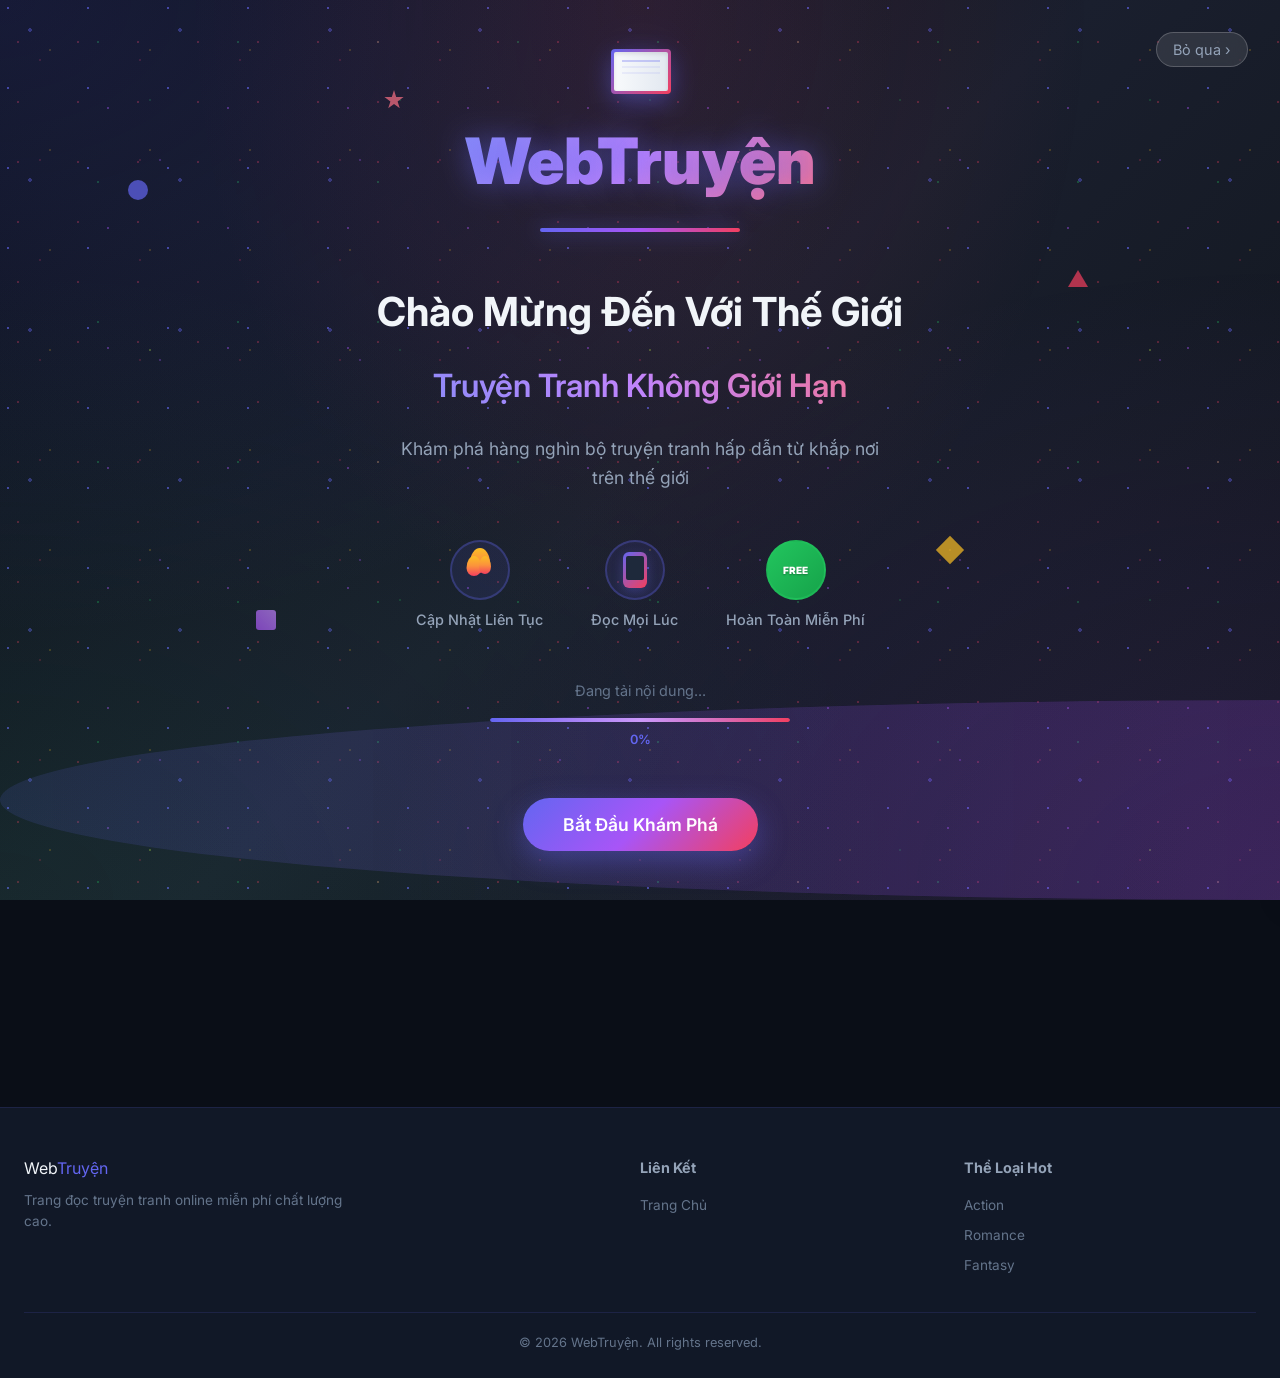
==== commit 9ee37af2: "006" ====
--- a/index.html
+++ b/index.html
@@ -28,7 +28,12 @@
             <!-- Logo Animation -->
             <div class="intro-logo">
                 <div class="logo-container">
-                    <div class="logo-icon-large">📚</div>
+                    <div class="logo-icon-large">
+                        <div class="book-icon">
+                            <div class="book-cover"></div>
+                            <div class="book-pages"></div>
+                        </div>
+                    </div>
                     <div class="logo-text-container">
                         <h1 class="logo-main">Web<span class="logo-accent-large">Truyện</span></h1>
                         <div class="logo-underline"></div>
@@ -48,15 +53,25 @@
             <!-- Feature Icons -->
             <div class="intro-features">
                 <div class="feature-item">
-                    <div class="feature-icon">🔥</div>
+                    <div class="feature-icon fire-icon">
+                        <div class="flame flame-1"></div>
+                        <div class="flame flame-2"></div>
+                        <div class="flame flame-3"></div>
+                    </div>
                     <span>Cập Nhật Liên Tục</span>
                 </div>
                 <div class="feature-item">
-                    <div class="feature-icon">📱</div>
+                    <div class="feature-icon mobile-icon">
+                        <div class="phone-body">
+                            <div class="phone-screen"></div>
+                        </div>
+                    </div>
                     <span>Đọc Mọi Lúc</span>
                 </div>
                 <div class="feature-item">
-                    <div class="feature-icon">🆓</div>
+                    <div class="feature-icon free-icon">
+                        <div class="free-text">FREE</div>
+                    </div>
                     <span>Hoàn Toàn Miễn Phí</span>
                 </div>
             </div>
@@ -79,12 +94,12 @@
         
         <!-- Floating Elements -->
         <div class="floating-elements">
-            <div class="floating-book">📖</div>
-            <div class="floating-star">⭐</div>
-            <div class="floating-heart">❤️</div>
-            <div class="floating-fire">🔥</div>
-            <div class="floating-gem">💎</div>
-            <div class="floating-magic">✨</div>
+            <div class="floating-shape circle"></div>
+            <div class="floating-shape triangle"></div>
+            <div class="floating-shape square"></div>
+            <div class="floating-shape diamond"></div>
+            <div class="floating-shape hexagon"></div>
+            <div class="floating-shape star"></div>
         </div>
         
         <!-- Skip Button -->
--- a/styles.css
+++ b/styles.css
@@ -169,7 +169,7 @@
 }
 
 /* =============================================
-   INTRO SCREEN - GRAND ANIMATION
+   INTRO SCREEN - GRAND ANIMATION (NO EMOJI)
    ============================================= */
 
 .intro-screen {
@@ -277,14 +277,58 @@
 }
 
 .logo-icon-large {
-    font-size: 4rem;
     margin-bottom: 1rem;
-    display: block;
+    display: flex;
+    justify-content: center;
     animation: 
         bounceIn 1.5s ease-out 1s both,
         float 4s ease-in-out 2.5s infinite,
         pulseGlow 3s ease-in-out 2.5s infinite;
-    filter: drop-shadow(0 0 20px rgba(99, 102, 241, 0.5));
+}
+
+/* CSS Book Icon */
+.book-icon {
+    position: relative;
+    width: 60px;
+    height: 45px;
+}
+
+.book-cover {
+    position: absolute;
+    width: 60px;
+    height: 45px;
+    background: linear-gradient(135deg, var(--accent-primary) 0%, var(--accent-secondary) 100%);
+    border-radius: 4px;
+    box-shadow: 0 8px 25px rgba(99, 102, 241, 0.4);
+    animation: bookOpen 2s ease-in-out infinite alternate;
+}
+
+.book-pages {
+    position: absolute;
+    top: 3px;
+    left: 3px;
+    width: 54px;
+    height: 39px;
+    background: linear-gradient(to right, #f8fafc 0%, #e2e8f0 100%);
+    border-radius: 2px;
+    box-shadow: inset 0 2px 4px rgba(0,0,0,0.1);
+}
+
+.book-pages::before {
+    content: '';
+    position: absolute;
+    top: 8px;
+    left: 8px;
+    right: 8px;
+    height: 2px;
+    background: var(--accent-primary);
+    opacity: 0.3;
+    box-shadow: 0 6px 0 rgba(99, 102, 241, 0.3), 0 12px 0 rgba(99, 102, 241, 0.3);
+}
+
+@keyframes bookOpen {
+    0% { transform: perspective(200px) rotateY(0deg); }
+    100% { transform: perspective(200px) rotateY(-15deg); }
 }
 
 .logo-text-container {
@@ -373,7 +417,7 @@
     opacity: 0;
 }
 
-/* Feature Icons */
+/* Feature Icons with CSS */
 .intro-features {
     display: flex;
     justify-content: center;
@@ -396,13 +440,18 @@
 .feature-item:nth-child(3) { animation-delay: 4.9s; }
 
 .feature-icon {
-    font-size: 2rem;
-    padding: 1rem;
+    width: 60px;
+    height: 60px;
+    display: flex;
+    align-items: center;
+    justify-content: center;
     background: rgba(99, 102, 241, 0.1);
     border: 2px solid rgba(99, 102, 241, 0.3);
     border-radius: 50%;
     animation: float 3s ease-in-out infinite;
     transition: all var(--transition-base);
+    position: relative;
+    overflow: hidden;
 }
 
 .feature-item:nth-child(2) .feature-icon { animation-delay: 1s; }
@@ -415,10 +464,197 @@
     box-shadow: 0 0 30px rgba(99, 102, 241, 0.5);
 }
 
+/* Fire Icon */
+.fire-icon {
+    position: relative;
+}
+
+.flame {
+    position: absolute;
+    background: linear-gradient(to top, #f43f5e 0%, #fb923c 50%, #fbbf24 100%);
+    border-radius: 50% 50% 50% 50% / 60% 60% 40% 40%;
+    animation: flicker 1.5s ease-in-out infinite alternate;
+}
+
+.flame-1 {
+    width: 20px;
+    height: 25px;
+    left: 50%;
+    bottom: 45%;
+    transform: translateX(-50%);
+    animation-delay: 0s;
+}
+
+.flame-2 {
+    width: 15px;
+    height: 20px;
+    left: 40%;
+    bottom: 40%;
+    transform: translateX(-50%);
+    animation-delay: 0.3s;
+}
+
+.flame-3 {
+    width: 12px;
+    height: 18px;
+    left: 60%;
+    bottom: 42%;
+    transform: translateX(-50%);
+    animation-delay: 0.6s;
+}
+
+@keyframes flicker {
+    0% { transform: translateX(-50%) scale(1) rotate(-2deg); }
+    100% { transform: translateX(-50%) scale(1.1) rotate(2deg); }
+}
+
+/* Mobile Icon */
+.mobile-icon .phone-body {
+    width: 24px;
+    height: 36px;
+    background: linear-gradient(135deg, var(--accent-primary) 0%, var(--accent-secondary) 100%);
+    border-radius: 6px;
+    position: relative;
+    box-shadow: 0 4px 12px rgba(99, 102, 241, 0.3);
+}
+
+.phone-screen {
+    position: absolute;
+    top: 4px;
+    left: 3px;
+    width: 18px;
+    height: 24px;
+    background: #1e293b;
+    border-radius: 2px;
+    animation: screenGlow 2s ease-in-out infinite alternate;
+}
+
+@keyframes screenGlow {
+    0% { background: #1e293b; }
+    100% { background: #334155; box-shadow: inset 0 0 8px rgba(99, 102, 241, 0.5); }
+}
+
+/* Free Icon */
+.free-icon {
+    background: linear-gradient(135deg, #22c55e 0%, #16a34a 100%) !important;
+    border-color: rgba(34, 197, 94, 0.5) !important;
+}
+
+.free-text {
+    font-size: 10px;
+    font-weight: 900;
+    color: white;
+    text-shadow: 0 1px 2px rgba(0,0,0,0.3);
+    animation: pulse 2s ease-in-out infinite;
+}
+
 .feature-item span {
     font-size: 0.9rem;
     color: var(--text-secondary);
     font-weight: 500;
+}
+
+/* Floating Shapes instead of emoji */
+.floating-elements {
+    position: absolute;
+    inset: 0;
+    pointer-events: none;
+    z-index: 1;
+}
+
+.floating-shape {
+    position: absolute;
+    width: 20px;
+    height: 20px;
+    animation: floatAround 15s linear infinite;
+    opacity: 0.7;
+}
+
+.circle {
+    background: var(--accent-primary);
+    border-radius: 50%;
+    top: 20%; 
+    left: 10%; 
+    animation-delay: 0s; 
+    animation-duration: 20s;
+}
+
+.triangle {
+    width: 0;
+    height: 0;
+    border-left: 10px solid transparent;
+    border-right: 10px solid transparent;
+    border-bottom: 17px solid var(--accent-secondary);
+    background: transparent;
+    top: 30%; 
+    right: 15%; 
+    animation-delay: -3s; 
+    animation-duration: 18s;
+}
+
+.square {
+    background: linear-gradient(45deg, #a855f7, #c084fc);
+    border-radius: 3px;
+    bottom: 30%; 
+    left: 20%; 
+    animation-delay: -6s; 
+    animation-duration: 22s;
+}
+
+.diamond {
+    background: #fbbf24;
+    transform: rotate(45deg);
+    top: 60%; 
+    right: 25%; 
+    animation-delay: -9s; 
+    animation-duration: 16s;
+}
+
+.hexagon {
+    background: #22c55e;
+    width: 20px;
+    height: 11px;
+    position: relative;
+    bottom: 20%; 
+    right: 10%; 
+    animation-delay: -12s; 
+    animation-duration: 24s;
+}
+
+.hexagon:before,
+.hexagon:after {
+    content: "";
+    position: absolute;
+    width: 0;
+    border-left: 10px solid transparent;
+    border-right: 10px solid transparent;
+}
+
+.hexagon:before {
+    bottom: 100%;
+    border-bottom: 6px solid #22c55e;
+}
+
+.hexagon:after {
+    top: 100%;
+    border-top: 6px solid #22c55e;
+}
+
+.star {
+    background: #fb7185;
+    clip-path: polygon(50% 0%, 61% 35%, 98% 35%, 68% 57%, 79% 91%, 50% 70%, 21% 91%, 32% 57%, 2% 35%, 39% 35%);
+    top: 10%; 
+    left: 30%; 
+    animation-delay: -15s; 
+    animation-duration: 19s;
+}
+
+@keyframes floatAround {
+    0% { transform: translateY(0px) rotate(0deg); }
+    25% { transform: translateY(-20px) rotate(90deg); }
+    50% { transform: translateY(0px) rotate(180deg); }
+    75% { transform: translateY(-15px) rotate(270deg); }
+    100% { transform: translateY(0px) rotate(360deg); }
 }
 
 /* Loading Progress */
@@ -527,66 +763,6 @@
 .intro-enter-btn:hover .btn-glow {
     opacity: 0.7;
     animation: pulseGlow 1s ease-in-out infinite;
-}
-
-/* Floating Elements */
-.floating-elements {
-    position: absolute;
-    inset: 0;
-    pointer-events: none;
-    z-index: 1;
-}
-
-.floating-elements > div {
-    position: absolute;
-    font-size: 1.5rem;
-    animation: floatAround 15s linear infinite;
-    opacity: 0.7;
-}
-
-.floating-book { 
-    top: 20%; 
-    left: 10%; 
-    animation-delay: 0s; 
-    animation-duration: 20s;
-}
-.floating-star { 
-    top: 30%; 
-    right: 15%; 
-    animation-delay: -3s; 
-    animation-duration: 18s;
-}
-.floating-heart { 
-    bottom: 30%; 
-    left: 20%; 
-    animation-delay: -6s; 
-    animation-duration: 22s;
-}
-.floating-fire { 
-    top: 60%; 
-    right: 25%; 
-    animation-delay: -9s; 
-    animation-duration: 16s;
-}
-.floating-gem { 
-    bottom: 20%; 
-    right: 10%; 
-    animation-delay: -12s; 
-    animation-duration: 24s;
-}
-.floating-magic { 
-    top: 10%; 
-    left: 30%; 
-    animation-delay: -15s; 
-    animation-duration: 19s;
-}
-
-@keyframes floatAround {
-    0% { transform: translateY(0px) rotate(0deg); }
-    25% { transform: translateY(-20px) rotate(90deg); }
-    50% { transform: translateY(0px) rotate(180deg); }
-    75% { transform: translateY(-15px) rotate(270deg); }
-    100% { transform: translateY(0px) rotate(360deg); }
 }
 
 /* Skip Button */
@@ -631,8 +807,24 @@
         font-size: 1rem;
     }
     
-    .floating-elements > div {
-        font-size: 1.2rem;
+    .floating-shape {
+        width: 15px;
+        height: 15px;
+    }
+    
+    .book-icon {
+        width: 50px;
+        height: 38px;
+    }
+    
+    .book-cover {
+        width: 50px;
+        height: 38px;
+    }
+    
+    .book-pages {
+        width: 44px;
+        height: 32px;
     }
 }
 
@@ -651,6 +843,11 @@
     
     .logo-underline {
         width: 150px;
+    }
+    
+    .feature-icon {
+        width: 50px;
+        height: 50px;
     }
 }
 *, *::before, *::after {
@@ -2696,15 +2893,15 @@
 }
 
 /* Enhanced Logo Glow */
-.logo-icon-large::before {
-    content: '📚';
-    position: absolute;
-    top: 0;
-    left: 0;
-    font-size: inherit;
+.book-icon::before {
+    content: '';
+    position: absolute;
+    inset: -10px;
+    background: radial-gradient(circle, rgba(99, 102, 241, 0.3) 0%, transparent 70%);
     filter: blur(20px);
     opacity: 0.5;
     animation: iconGlow 4s ease-in-out infinite alternate;
+    z-index: -1;
 }
 
 @keyframes iconGlow {
